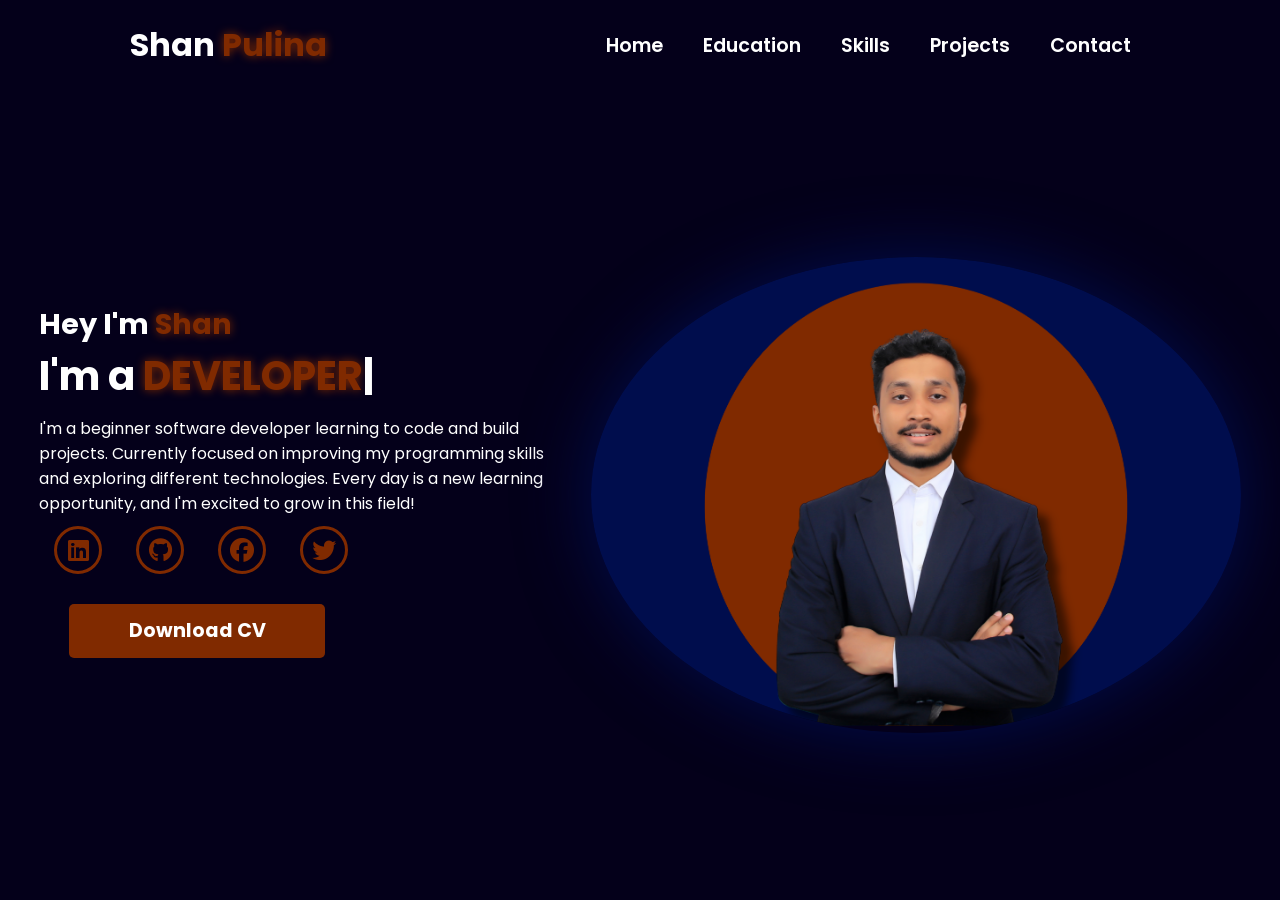
==== index.html @ f18a0a84 "Initial commit" ====
<!DOCTYPE html>
<html lang="en">

<head>
    <meta charset="UTF-8">
    <meta name="viewport" content="width=device-width, initial-scale=1.0">
    <link rel="stylesheet" href="https://cdnjs.cloudflare.com/ajax/libs/font-awesome/6.5.1/css/all.min.css">
    <link rel="stylesheet" href="https://unpkg.com/aos@next/dist/aos.css" />
    <link rel="stylesheet" href="style.css">
    <title>Portfolio Website</title>
</head>

<body>
    <nav>
        <div class="nav-container">
            <div class="logo" data-aos="zoom-in" data-aos-duration="1500">
                Shan <span>Pulina</span>
            </div>
            <div class="links">
                <div class="link" data-aos="fade-up" data-aos-duration="1500" data-aos-delay="100"><a href="#">Home</a>
                </div>
                <div class="link" data-aos="fade-up" data-aos-duration="1500" data-aos-delay="200"><a href="#">Education</a>
                </div>
                <div class="link" data-aos="fade-up" data-aos-duration="1500" data-aos-delay="300"><a
                        href="#">Skills</a></div>
                <div class="link" data-aos="fade-up" data-aos-duration="1500" data-aos-delay="400"><a
                        href="#">Projects</a></div>
                <div class="link" data-aos="fade-up" data-aos-duration="1500" data-aos-delay="500"><a
                        href="#">Contact</a></div>
            </div>
        </div>
        <i class="fa-solid fa-bars hamburg" onclick="hamburg()"></i>
        <div class="dropdown">
            <div class="links">
                <a href="">Home</a>
                <a href="">About</a>
                <a href="">Skills</a>
                <a href="">Service</a>
                <a href="">Contact</a>
                <i class="fa-solid fa-xmark cancel" onclick="cancel()"></i>
            </div>
        </div>
    </nav>
    <section>
        <div class="main-container">
            <div class="content">
                <h1 data-aos="fade-left" data-aos-duration="1500" data-aos-delay="700">Hey I'm <span>Shan</span></h1>
                <div data-aos="fade-right" data-aos-duration="1500" data-aos-delay="900" class="typewriter">I'm a <span
                        class="typewriter-text"></span><label for="">|</label></div>
                <p data-aos="flip-down" data-aos-duration="1500" data-aos-delay="1100">
                    I'm a beginner software developer learning to code and build projects.
                    Currently focused on improving my programming skills and exploring different technologies.
                    Every day is a new learning opportunity, and I'm excited to grow in this field!</p>
                <div class="social-links">
                    <a data-aos="fade-up" data-aos-duration="1500" data-aos-delay="1300"><i
                            class="fa-brands fa-linkedin"></i></a>
                    <a href="#" data-aos="fade-up" data-aos-duration="1500" data-aos-delay="1400"><i
                            class="fa-brands fa-github"></i></a>
                    <a href="#" data-aos="fade-up" data-aos-duration="1500" data-aos-delay="1500"><i
                            class="fa-brands fa-facebook"></i></a>
                    <a href="#" data-aos="fade-up" data-aos-duration="1500" data-aos-delay="1600"><i
                            class="fa-brands fa-twitter"></i></a>
                </div>
                <div class="btn" data-aos="zoom-out" data-aos-duration="1500" data-aos-delay="1800">
                    <button>Download CV</button>
                </div>
            </div>
            <div class="image" data-aos="zoom-in" data-aos-duration="3000">
                <img src="portfolioPic.png" alt="">
            </div>
        </div>
    </section>
    <script src="https://unpkg.com/aos@next/dist/aos.js"></script>
    <script>
        AOS.init({ offset: 0, });
    </script>
    <script src="script.js"></script>
</body>

</html>
---- style.css ----
@import url('https://fonts.googleapis.com/css2?family=Poppins:wght@100;200;300;400;500;600&display=swap');

*{
    padding: 0;
    margin: 0;
    font-family: 'Poppins', sans-serif;
    box-sizing: border-box;
}

body{
    width: 100%;
    height: 100vh;
    background-color: rgb(4,0,26);
    overflow: hidden;
}

nav{
    width: 100%;
    height: 10vh;
    position: sticky;
}

.nav-container{
    width: 100%;
    height: 100%;
    display: flex;
    justify-content: space-around;
    align-items: center;
}

.logo{
    color: white;
    font-size: 2rem;
    font-weight: bold;
}

.logo span{
    color: rgb(128,42,0);
    text-shadow: 0 0 10px rgb(128,42,0) ;
}

.hamburg,
.cancel{
    cursor: pointer;
    position: absolute;
    right: 15px;
    top: 10px;
    color: white;
    display: none;
    font-size: clamp(2.5rem, 0.5rem + 5vw, 3rem);
}

.nav-container .links {
    display: flex;
}

.nav-container .links a{
    font-size: 1.2rem;
    color: white;
    margin: 0 20px;
    text-decoration: none;
    font-weight: 550;
    transition: 0.3s linear;
}

.nav-container .links a:hover{
    color: rgb(128,42,0);
    border-bottom: 2px solid rgb(128,42,0);
}

.dropdown{
    z-index: 100;
    position: absolute;
    top: 0;
    transform: translateY(-500px);
    width: 100%;
    height: auto;
    backdrop-filter: blur(4px) brightness(40%);
    box-shadow: 0 0  20px black;
    transition: 0.2s linear;
}

.dropdown .links a{
    display: flex;
    color: white;
    text-decoration: none;
    padding: 15px 0;
    justify-content: center;
    align-items: center;
    transition: 0.2s linear;
}

.dropdown .links a:hover{
    background-color: rgb(128,42,0);
}

section{
    width: 100%;
    height: 90vh;
}

.main-container{
    width: 100%;
    height: 100%;
    display: flex;
    justify-content: space-evenly;
    align-items: center;
}

.main-container .content{
    color: white;
    width: 40%;
    min-height: 100px;
}

.content h1{
    font-size: clamp(1rem, 1rem + 5vw, 1.8rem);
}

.content h1 span{
    font-weight: 700;
    text-shadow: 0 0 10px rgb(128,42,0);
    color: rgb(128,42,0);
}

.content .typewriter{
    font-size: clamp(1rem, 1rem + 5vw, 2.5rem);
    font-weight: 700;
}

.typewriter span{
    color: rgb(128,42,0);
    text-shadow:  0 0 10px rgb(128,42,0);
}

.content p{
    font-size: clamp(0,4rem, 0.2rem + 9vw, 1rem);
    margin : 10px 0;
}

.social-links i{
    display: inline-flex;
    justify-content: center;
    align-items: center;
    width: 3rem;
    height: 3rem;
    background-color: transparent;
    border: 0.2rem solid rgb(128,42,0);
    border-radius: 50%;
    color: rgb(128,42,0);
    margin: 0 15px;
    font-size: 1.5rem;
    transition: 0.2s linear;
}

.social-links i:hover{
    scale: 1.3;
    filter: drop-shadow(0 0 10px rgb(128,42,0));
    color: black;
    background-color: rgb(128,42,0);
}

.content button{
    width: 50%;
    height: 6vh;
    margin: 30px;
    background-color: rgb(128,42,0);
    color: white;
    border: none;
    outline: none;
    font-size: 120%;
    font-weight: 700;
    border-radius: 5px;
    transition: 0.2s linear;
}

.content button:hover{
    scale: 1.1;
    color: rgb(194,64,0);
    border: 2px solid rgb(194,64,0);
    background-color: transparent;
    font-weight: 700;
    box-shadow: 0 0 40px 5px rgb(194,64,0);
}

.main-container .image{
    width: 650px;
    height: auto;
    border-radius: 90%;
    overflow: hidden;
    box-shadow: 0 0 70px rgb(0,13,77);
}

.main-container .image img{
    width: 100%;
    
}

.main-container .image:hover{
    animation: animate 1.5s ease-in-out infinite;
}

@keyframes animate {
    0%{
        scale: 1;
    }
    50%{
        scale: 1.05;
    }
    100%{
        scale: 1;
    }
}


@media (max-width:884px) {
    nav .logo{
        position: absolute;
        top: 16px;
        left: 15px;
        font-size: 1.5rem;
    }

    .main-container{
        display: flex;
        flex-direction: column-reverse;
    }

    .nav-container .links{
        display: none;
    }

    .hamburg,
    .cancel{
        display: block;
    }

    .main-container .content{
        width: 80%;
    }
    .social-links i{
        width: 2.5rem;
        height: 2.5rem;
        font-size: 1.5rem;
    }

    .main-container .image{
        z-index: -1;
        width: 50%;
        height: 60%;
    }
}


@media (max-width:440px) {
    .main-container .image{
        width: 70%;
        height: 60%;
    }

    .main-container .content{
        width: 80%;
    }

    .main-container button{
        margin-top: 15px;
    }
}
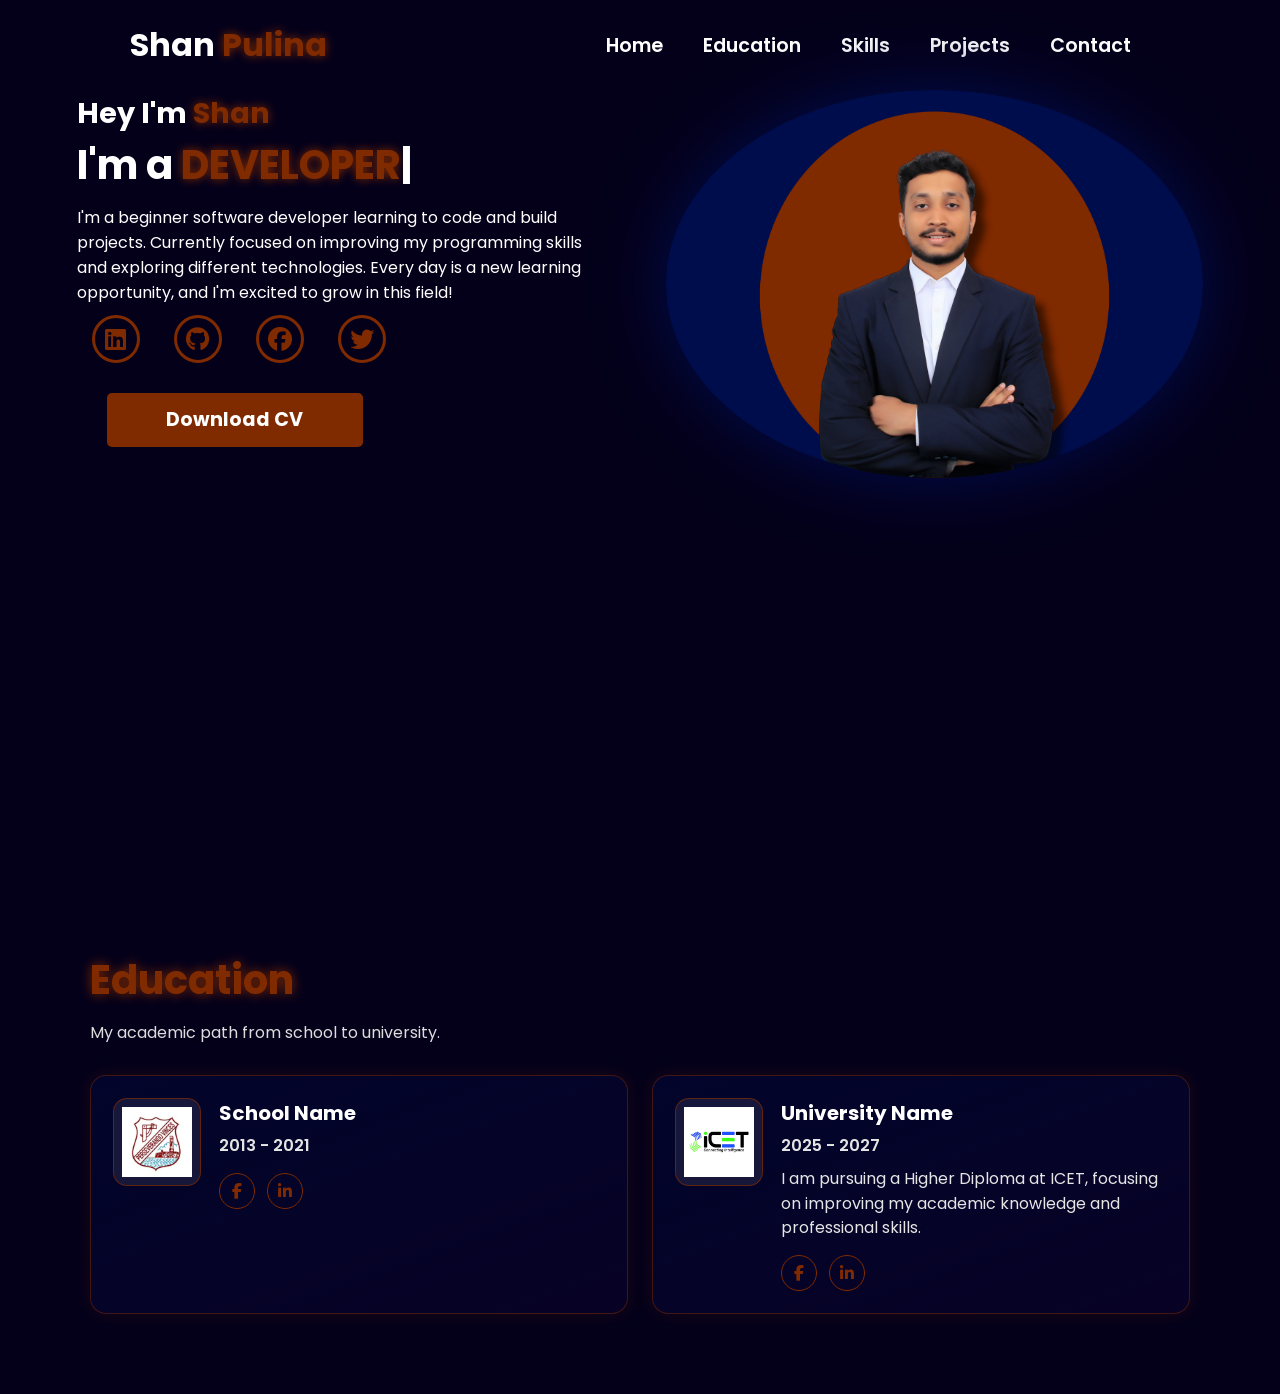
==== commit d96c215b: "Update layout and styles, reorganize images folder" ====
--- a/index.html
+++ b/index.html
@@ -17,9 +17,9 @@
                 Shan <span>Pulina</span>
             </div>
             <div class="links">
-                <div class="link" data-aos="fade-up" data-aos-duration="1500" data-aos-delay="100"><a href="#">Home</a>
+                <div class="link" data-aos="fade-up" data-aos-duration="1500" data-aos-delay="100"><a href="#home">Home</a>
                 </div>
-                <div class="link" data-aos="fade-up" data-aos-duration="1500" data-aos-delay="200"><a href="#">Education</a>
+                <div class="link" data-aos="fade-up" data-aos-duration="1500" data-aos-delay="200"><a href="#education">Education</a>
                 </div>
                 <div class="link" data-aos="fade-up" data-aos-duration="1500" data-aos-delay="300"><a
                         href="#">Skills</a></div>
@@ -32,8 +32,8 @@
         <i class="fa-solid fa-bars hamburg" onclick="hamburg()"></i>
         <div class="dropdown">
             <div class="links">
-                <a href="">Home</a>
-                <a href="">About</a>
+                <a href="#home">Home</a>
+                <a href="#education">Education</a>
                 <a href="">Skills</a>
                 <a href="">Service</a>
                 <a href="">Contact</a>
@@ -41,7 +41,7 @@
             </div>
         </div>
     </nav>
-    <section>
+    <section id="home" class="hero-section">
         <div class="main-container">
             <div class="content">
                 <h1 data-aos="fade-left" data-aos-duration="1500" data-aos-delay="700">Hey I'm <span>Shan</span></h1>
@@ -66,7 +66,60 @@
                 </div>
             </div>
             <div class="image" data-aos="zoom-in" data-aos-duration="3000">
-                <img src="portfolioPic.png" alt="">
+                <img src="images/portfolioPic.png" alt="">
+            </div>
+        </div>
+    </section>
+
+    <section id="education" class="education-section">
+        <div class="education-container">
+            <h2 data-aos="fade-up" data-aos-duration="1200">Education</h2>
+            <p class="education-subtitle" data-aos="fade-up" data-aos-duration="1200" data-aos-delay="150">
+                My academic path from school to university.
+            </p>
+
+            <div class="education-grid">
+                <article class="education-card" data-aos="fade-right" data-aos-duration="1200">
+                    <div class="education-logo">
+                        <img src="images\school-logo.jpg" alt="School Logo">
+                    </div>
+                    <div class="education-content">
+                        <h3>School Name</h3>
+                        <p class="education-years">2013 - 2021</p>
+                        <p>
+                            
+                        </p>
+                        <div class="education-social">
+                            <a href="https://www.facebook.com/StThomasMatara" target="_blank" rel="noopener noreferrer" aria-label="School Facebook">
+                                <i class="fa-brands fa-facebook-f"></i>
+                            </a>
+                            <a href="https://www.linkedin.com/school/thomians-matara/" target="_blank" rel="noopener noreferrer" aria-label="School LinkedIn">
+                                <i class="fa-brands fa-linkedin-in"></i>
+                            </a>
+                        </div>
+                    </div>
+                </article>
+
+                <article class="education-card" data-aos="fade-left" data-aos-duration="1200">
+                    <div class="education-logo">
+                        <img src="images\university-logo.jpg" alt="University Logo">
+                    </div>
+                    <div class="education-content">
+                        <h3>University Name</h3>
+                        <p class="education-years">2025 - 2027 </p>
+                        <p>
+                            I am pursuing a Higher Diploma at ICET, focusing on improving my academic knowledge and professional skills.
+                        </p>
+                        <div class="education-social">
+                            <a href="https://www.facebook.com/iCETSriLanka" target="_blank" rel="noopener noreferrer" aria-label="University Facebook">
+                                <i class="fa-brands fa-facebook-f"></i>
+                            </a>
+                            <a href="https://www.linkedin.com/company/icetsrilanka/posts/?feedView=all" target="_blank" rel="noopener noreferrer" aria-label="University LinkedIn">
+                                <i class="fa-brands fa-linkedin-in"></i>
+                            </a>
+                        </div>
+                    </div>
+                </article>
             </div>
         </div>
     </section>
@@ -77,4 +130,4 @@
     <script src="script.js"></script>
 </body>
 
-</html>+</html>
--- a/style.css
+++ b/style.css
@@ -9,9 +9,9 @@
 
 body{
     width: 100%;
-    height: 100vh;
+    min-height: 100vh;
     background-color: rgb(4,0,26);
-    overflow: hidden;
+    overflow-x: hidden;
 }
 
 nav{
@@ -94,9 +94,9 @@
     background-color: rgb(128,42,0);
 }
 
-section{
-    width: 100%;
-    height: 90vh;
+.hero-section{
+    width: 100%;
+    min-height: 90vh;
 }
 
 .main-container{
@@ -184,16 +184,19 @@
 }
 
 .main-container .image{
-    width: 650px;
+    width: min(42vw, 650px);
     height: auto;
     border-radius: 90%;
     overflow: hidden;
     box-shadow: 0 0 70px rgb(0,13,77);
+    flex-shrink: 0;
 }
 
 .main-container .image img{
     width: 100%;
-    
+    height: auto;
+    display: block;
+    object-fit: cover;
 }
 
 .main-container .image:hover{
@@ -210,6 +213,113 @@
     100%{
         scale: 1;
     }
+}
+
+.education-section{
+    width: 100%;
+    padding: 50px 0 80px;
+}
+
+.education-container{
+    width: min(1100px, 92%);
+    margin: 0 auto;
+    color: white;
+}
+
+.education-container h2{
+    font-size: clamp(1.7rem, 1.2rem + 2vw, 2.5rem);
+    color: rgb(128,42,0);
+    text-shadow: 0 0 12px rgb(128,42,0);
+    margin-bottom: 10px;
+}
+
+.education-subtitle{
+    color: #ddd;
+    margin-bottom: 30px;
+}
+
+.education-grid{
+    display: grid;
+    grid-template-columns: repeat(2, minmax(0, 1fr));
+    gap: 24px;
+}
+
+.education-card{
+    background: linear-gradient(160deg, rgba(0, 13, 77, 0.35), rgba(8, 2, 38, 0.95));
+    border: 1px solid rgba(128,42,0,0.5);
+    border-radius: 16px;
+    padding: 22px;
+    display: flex;
+    gap: 18px;
+    box-shadow: 0 0 18px rgba(128,42,0,0.18);
+    transition: transform 0.2s ease, box-shadow 0.2s ease;
+}
+
+.education-card:hover{
+    transform: translateY(-4px);
+    box-shadow: 0 0 25px rgba(194,64,0,0.35);
+}
+
+.education-logo{
+    width: 88px;
+    height: 88px;
+    border-radius: 14px;
+    border: 1px solid rgba(128,42,0,0.7);
+    background-color: rgba(255, 255, 255, 0.08);
+    display: flex;
+    align-items: center;
+    justify-content: center;
+    flex-shrink: 0;
+    overflow: hidden;
+}
+
+.education-logo img{
+    width: 100%;
+    height: 100%;
+    object-fit: contain;
+    padding: 8px;
+}
+
+.education-content h3{
+    font-size: 1.25rem;
+    color: #fff;
+    margin-bottom: 6px;
+}
+
+.education-years{
+    color: rgb(194,64,0);
+    font-weight: 600;
+    margin-bottom: 8px;
+}
+
+.education-content p{
+    color: #e5e5e5;
+    line-height: 1.55;
+}
+
+.education-social{
+    display: flex;
+    gap: 12px;
+    margin-top: 14px;
+}
+
+.education-social a{
+    width: 2.25rem;
+    height: 2.25rem;
+    border-radius: 50%;
+    border: 1.5px solid rgb(128,42,0);
+    color: rgb(128,42,0);
+    display: inline-flex;
+    align-items: center;
+    justify-content: center;
+    text-decoration: none;
+    transition: all 0.2s ease;
+}
+
+.education-social a:hover{
+    color: black;
+    background-color: rgb(128,42,0);
+    box-shadow: 0 0 12px rgb(128,42,0);
 }
 
 
@@ -246,16 +356,20 @@
 
     .main-container .image{
         z-index: -1;
-        width: 50%;
-        height: 60%;
+        width: min(56vw, 380px);
+        height: auto;
+    }
+
+    .education-grid{
+        grid-template-columns: 1fr;
     }
 }
 
 
 @media (max-width:440px) {
     .main-container .image{
-        width: 70%;
-        height: 60%;
+        width: min(72vw, 300px);
+        height: auto;
     }
 
     .main-container .content{
@@ -265,6 +379,11 @@
     .main-container button{
         margin-top: 15px;
     }
-}
-
-
+
+    .education-card{
+        flex-direction: column;
+        align-items: flex-start;
+    }
+}
+
+
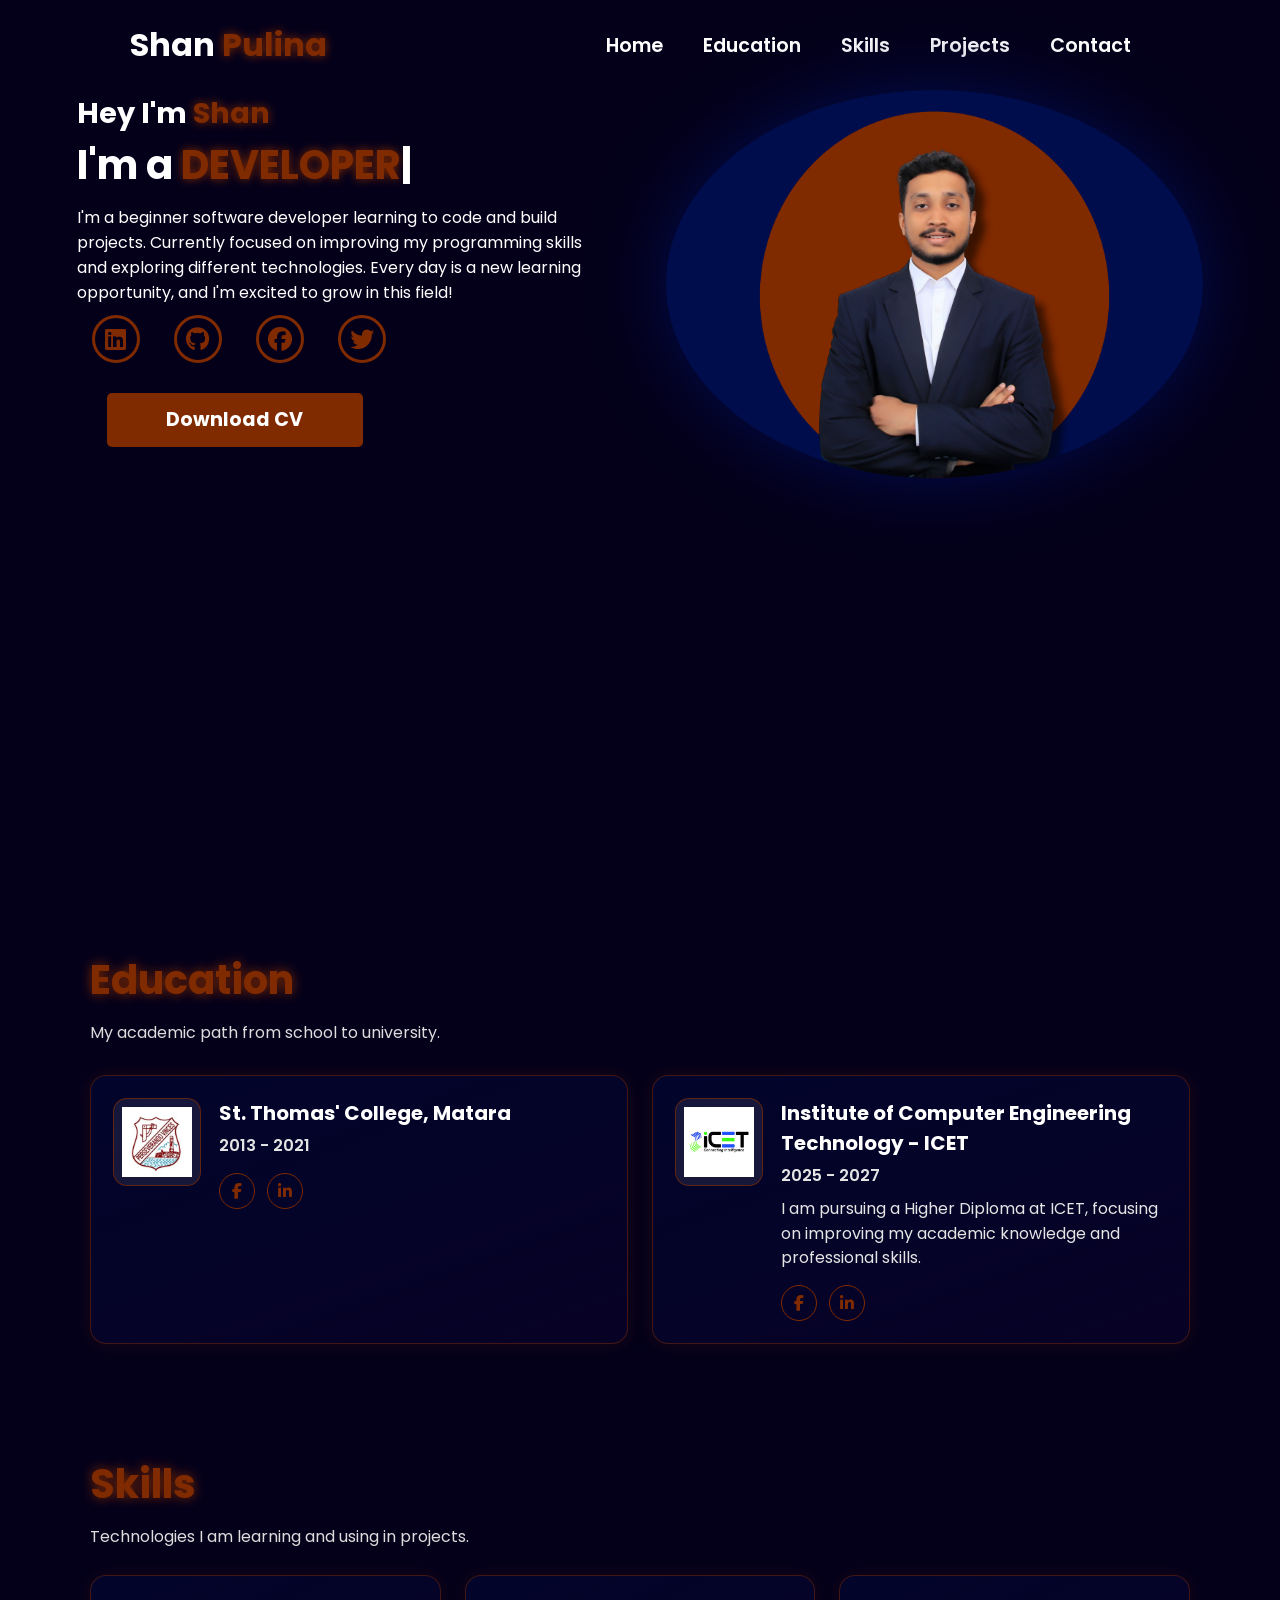
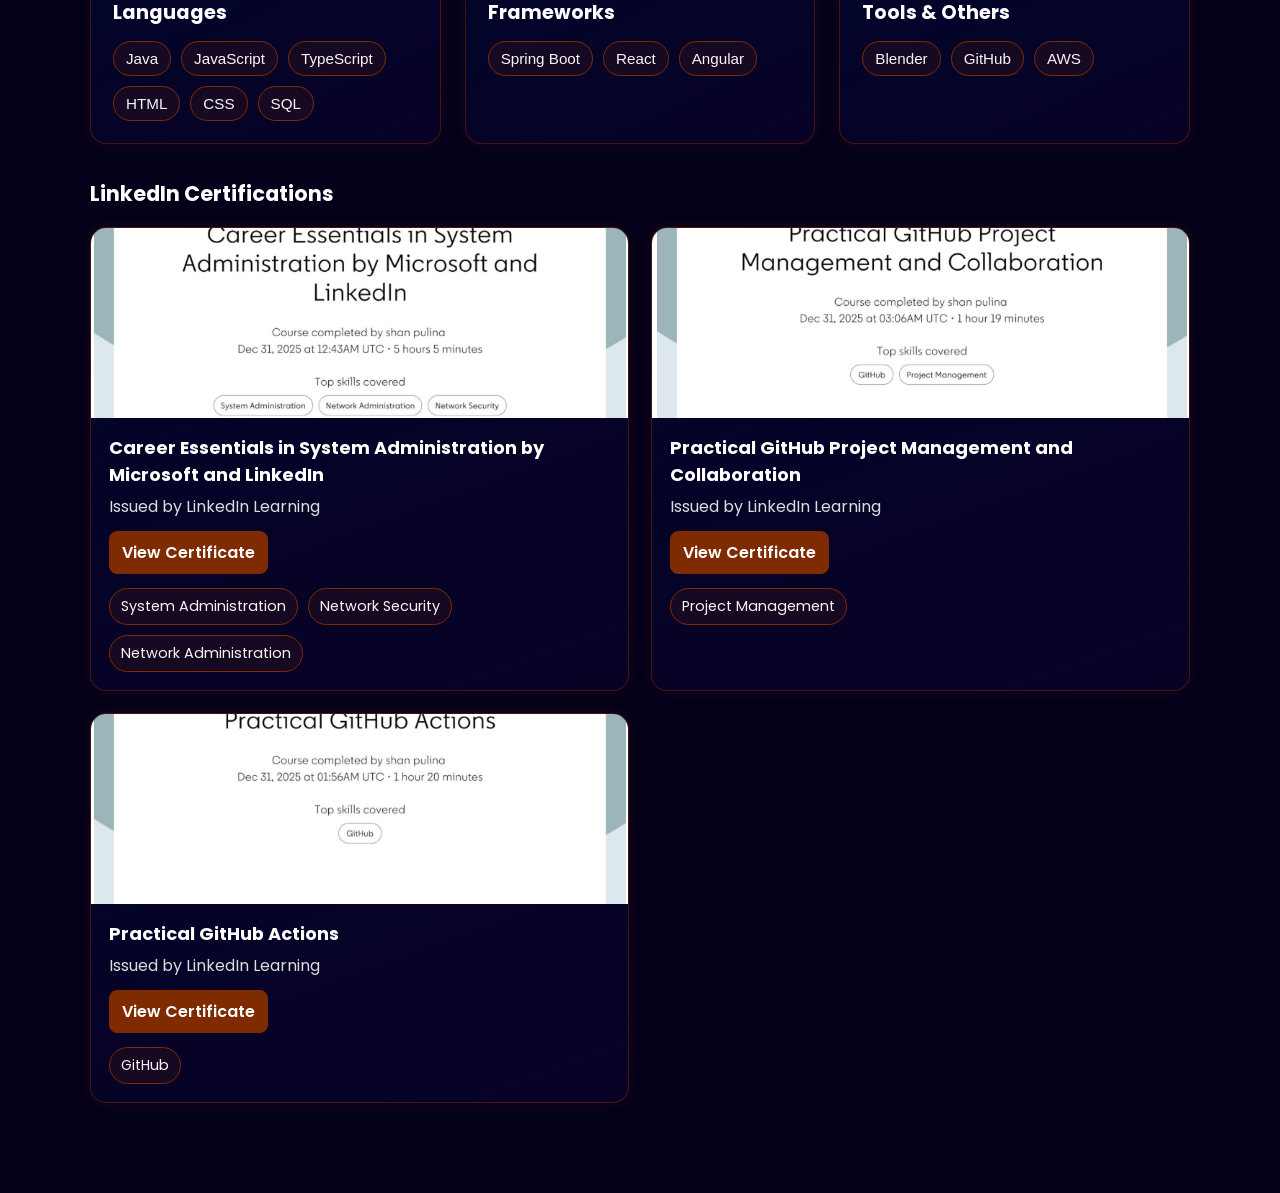
==== commit c378486b: "Add certification section and update styles" ====
--- a/index.html
+++ b/index.html
@@ -17,12 +17,14 @@
                 Shan <span>Pulina</span>
             </div>
             <div class="links">
-                <div class="link" data-aos="fade-up" data-aos-duration="1500" data-aos-delay="100"><a href="#home">Home</a>
-                </div>
-                <div class="link" data-aos="fade-up" data-aos-duration="1500" data-aos-delay="200"><a href="#education">Education</a>
+                <div class="link" data-aos="fade-up" data-aos-duration="1500" data-aos-delay="100"><a
+                        href="#home">Home</a>
+                </div>
+                <div class="link" data-aos="fade-up" data-aos-duration="1500" data-aos-delay="200"><a
+                        href="#education">Education</a>
                 </div>
                 <div class="link" data-aos="fade-up" data-aos-duration="1500" data-aos-delay="300"><a
-                        href="#">Skills</a></div>
+                        href="#skills">Skills</a></div>
                 <div class="link" data-aos="fade-up" data-aos-duration="1500" data-aos-delay="400"><a
                         href="#">Projects</a></div>
                 <div class="link" data-aos="fade-up" data-aos-duration="1500" data-aos-delay="500"><a
@@ -34,7 +36,7 @@
             <div class="links">
                 <a href="#home">Home</a>
                 <a href="#education">Education</a>
-                <a href="">Skills</a>
+                <a href="#skills">Skills</a>
                 <a href="">Service</a>
                 <a href="">Contact</a>
                 <i class="fa-solid fa-xmark cancel" onclick="cancel()"></i>
@@ -81,19 +83,21 @@
             <div class="education-grid">
                 <article class="education-card" data-aos="fade-right" data-aos-duration="1200">
                     <div class="education-logo">
-                        <img src="images\school-logo.jpg" alt="School Logo">
+                        <img src="images/school-logo.jpg" alt="School Logo">
                     </div>
                     <div class="education-content">
-                        <h3>School Name</h3>
+                        <h3>St. Thomas' College, Matara</h3>
                         <p class="education-years">2013 - 2021</p>
                         <p>
-                            
+
                         </p>
                         <div class="education-social">
-                            <a href="https://www.facebook.com/StThomasMatara" target="_blank" rel="noopener noreferrer" aria-label="School Facebook">
+                            <a href="https://www.facebook.com/StThomasMatara" target="_blank" rel="noopener noreferrer"
+                                aria-label="School Facebook">
                                 <i class="fa-brands fa-facebook-f"></i>
                             </a>
-                            <a href="https://www.linkedin.com/school/thomians-matara/" target="_blank" rel="noopener noreferrer" aria-label="School LinkedIn">
+                            <a href="https://www.linkedin.com/school/thomians-matara/" target="_blank"
+                                rel="noopener noreferrer" aria-label="School LinkedIn">
                                 <i class="fa-brands fa-linkedin-in"></i>
                             </a>
                         </div>
@@ -102,24 +106,137 @@
 
                 <article class="education-card" data-aos="fade-left" data-aos-duration="1200">
                     <div class="education-logo">
-                        <img src="images\university-logo.jpg" alt="University Logo">
+                        <img src="images/university-logo.jpg" alt="University Logo">
                     </div>
                     <div class="education-content">
-                        <h3>University Name</h3>
+                        <h3>Institute of Computer Engineering Technology - ICET</h3>
                         <p class="education-years">2025 - 2027 </p>
                         <p>
-                            I am pursuing a Higher Diploma at ICET, focusing on improving my academic knowledge and professional skills.
+                            I am pursuing a Higher Diploma at ICET, focusing on improving my academic knowledge and
+                            professional skills.
                         </p>
                         <div class="education-social">
-                            <a href="https://www.facebook.com/iCETSriLanka" target="_blank" rel="noopener noreferrer" aria-label="University Facebook">
+                            <a href="https://www.facebook.com/iCETSriLanka" target="_blank" rel="noopener noreferrer"
+                                aria-label="University Facebook">
                                 <i class="fa-brands fa-facebook-f"></i>
                             </a>
-                            <a href="https://www.linkedin.com/company/icetsrilanka/posts/?feedView=all" target="_blank" rel="noopener noreferrer" aria-label="University LinkedIn">
+                            <a href="https://www.linkedin.com/company/icetsrilanka/posts/?feedView=all" target="_blank"
+                                rel="noopener noreferrer" aria-label="University LinkedIn">
                                 <i class="fa-brands fa-linkedin-in"></i>
                             </a>
                         </div>
                     </div>
                 </article>
+            </div>
+        </div>
+    </section>
+
+    <section id="skills" class="skills-section">
+        <div class="skills-container">
+            <h2 data-aos="fade-up" data-aos-duration="1200">Skills</h2>
+            <p class="skills-subtitle" data-aos="fade-up" data-aos-duration="1200" data-aos-delay="120">
+                Technologies I am learning and using in projects.
+            </p>
+
+            <div class="skills-grid">
+                <article class="skills-card" data-aos="fade-right" data-aos-duration="1200">
+                    <h3>Languages</h3>
+                    <div class="skill-tags">
+                        <span>Java</span>
+                        <span>JavaScript</span>
+                        <span>TypeScript</span>
+                        <span>HTML</span>
+                        <span>CSS</span>
+                        <span>SQL</span>
+                    </div>
+                </article>
+
+                <article class="skills-card" data-aos="fade-up" data-aos-duration="1200">
+                    <h3>Frameworks</h3>
+                    <div class="skill-tags">
+                        <span>Spring Boot</span>
+                        <span>React</span>
+                        <span>Angular</span>
+                    </div>
+                </article>
+
+                <article class="skills-card" data-aos="fade-left" data-aos-duration="1200">
+                    <h3>Tools & Others</h3>
+                    <div class="skill-tags">
+                        <span>Blender</span>
+                        <span>GitHub</span>
+                        <span>AWS</span>
+                    </div>
+                </article>
+            </div>
+
+            <div class="certifications-block" data-aos="fade-up" data-aos-duration="1200">
+                <h3>LinkedIn Certifications</h3>
+                <p class="certifications-note">
+
+                </p>
+
+                <div class="certifications-grid">
+                    <article class="certificate-card">
+                        <div class="certificate-image">
+                            <img src="images/Certificate-Microsoft.png" alt="LinkedIn Certificate 1">
+                        </div>
+                        <div class="certificate-content">
+                            <h4>Career Essentials in System Administration by Microsoft and LinkedIn</h4>
+                            <p>Issued by LinkedIn Learning</p>
+                            <a class="certificate-link"
+                                href="https://www.linkedin.com/learning/certificates/e90ef2c274ad61a0603dc3051a44b2dad6fb9915b313523b5c2a51965e92d208"
+                                target="_blank" rel="noopener noreferrer">
+                                View Certificate
+                            </a>
+                            <div class="certificate-skills">
+                                <span>System Administration</span>
+                                <span>
+                                    Network Security</span>
+                                <span>
+                                    Network Administration</span>
+                            </div>
+                        </div>
+                    </article>
+
+                    <article class="certificate-card">
+                        <div class="certificate-image">
+                            <img src="images/Certificate -Gihub-Project Management.png" alt="LinkedIn Certificate 2">
+                        </div>
+                        <div class="certificate-content">
+                            <h4>Practical GitHub Project Management and Collaboration</h4>
+                            <p>Issued by LinkedIn Learning</p>
+                            <a class="certificate-link"
+                                href="https://www.linkedin.com/learning/certificates/610594ad4d59dd8624b59e27fe5d28c316078cd5d1d5522e768e4a085c2640a0"
+                                target="_blank" rel="noopener noreferrer">
+                                View Certificate
+                            </a>
+                            <div class="certificate-skills">
+                                <span>Project Management</span>
+
+                            </div>
+                        </div>
+                    </article>
+
+                    <article class="certificate-card">
+                        <div class="certificate-image">
+                            <img src="images/Certificate-GithubActions.png" alt="LinkedIn Certificate 3">
+                        </div>
+                        <div class="certificate-content">
+                            <h4>Practical GitHub Actions</h4>
+                            <p>Issued by LinkedIn Learning</p>
+                            <a class="certificate-link"
+                                href="https://www.linkedin.com/learning/certificates/49e40adf9d547fb2f827cd98c41609ad96c48ecfd00d3e0cb5eefc8d3d1236bf"
+                                target="_blank" rel="noopener noreferrer">
+                                View Certificate
+                            </a>
+                            <div class="certificate-skills">
+                                <span>GitHub</span>
+
+                            </div>
+                        </div>
+                    </article>
+                </div>
             </div>
         </div>
     </section>
@@ -130,4 +247,4 @@
     <script src="script.js"></script>
 </body>
 
-</html>
+</html>
--- a/style.css
+++ b/style.css
@@ -322,6 +322,175 @@
     box-shadow: 0 0 12px rgb(128,42,0);
 }
 
+.skills-section{
+    width: 100%;
+    padding: 30px 0 90px;
+}
+
+.skills-container{
+    width: min(1100px, 92%);
+    margin: 0 auto;
+    color: white;
+}
+
+.skills-container h2{
+    font-size: clamp(1.7rem, 1.2rem + 2vw, 2.5rem);
+    color: rgb(128,42,0);
+    text-shadow: 0 0 12px rgb(128,42,0);
+    margin-bottom: 10px;
+}
+
+.skills-subtitle{
+    color: #ddd;
+    margin-bottom: 26px;
+}
+
+.skills-grid{
+    display: grid;
+    grid-template-columns: repeat(3, minmax(0, 1fr));
+    gap: 24px;
+}
+
+.skills-card{
+    background: linear-gradient(155deg, rgba(0, 13, 77, 0.34), rgba(8, 2, 38, 0.95));
+    border: 1px solid rgba(128,42,0,0.5);
+    border-radius: 16px;
+    padding: 22px;
+    box-shadow: 0 0 18px rgba(128,42,0,0.15);
+    transition: transform 0.2s ease, box-shadow 0.2s ease;
+}
+
+.skills-card:hover{
+    transform: translateY(-4px);
+    box-shadow: 0 0 25px rgba(194,64,0,0.33);
+}
+
+.skills-card h3{
+    font-size: 1.2rem;
+    margin-bottom: 14px;
+    color: #fff;
+}
+
+.skill-tags{
+    display: flex;
+    flex-wrap: wrap;
+    gap: 10px;
+}
+
+.skill-tags span{
+    padding: 8px 12px;
+    border: 1px solid rgb(128,42,0);
+    border-radius: 999px;
+    background-color: rgba(128,42,0,0.14);
+    color: #f6f6f6;
+    font-weight: 500;
+    font-size: 0.95rem;
+    transition: all 0.2s ease;
+}
+
+.skill-tags span:hover{
+    color: black;
+    background-color: rgb(128,42,0);
+    box-shadow: 0 0 12px rgba(128,42,0,0.8);
+}
+
+.certifications-block{
+    margin-top: 34px;
+}
+
+.certifications-block h3{
+    font-size: 1.3rem;
+    margin-bottom: 8px;
+    color: #fff;
+}
+
+.certifications-note{
+    color: #ddd;
+    margin-bottom: 18px;
+}
+
+.certifications-grid{
+    display: grid;
+    grid-template-columns: repeat(2, minmax(0, 1fr));
+    gap: 22px;
+}
+
+.certificate-card{
+    background: linear-gradient(160deg, rgba(0, 13, 77, 0.3), rgba(8, 2, 38, 0.95));
+    border: 1px solid rgba(128,42,0,0.5);
+    border-radius: 16px;
+    overflow: hidden;
+    box-shadow: 0 0 18px rgba(128,42,0,0.15);
+    transition: transform 0.2s ease, box-shadow 0.2s ease;
+}
+
+.certificate-card:hover{
+    transform: translateY(-4px);
+    box-shadow: 0 0 25px rgba(194,64,0,0.3);
+}
+
+.certificate-image{
+    width: 100%;
+    height: 190px;
+    background-color: rgba(255,255,255,0.06);
+}
+
+.certificate-image img{
+    width: 100%;
+    height: 100%;
+    object-fit: cover;
+    display: block;
+}
+
+.certificate-content{
+    padding: 16px 18px 18px;
+}
+
+.certificate-content h4{
+    font-size: 1.12rem;
+    color: #fff;
+    margin-bottom: 6px;
+}
+
+.certificate-content p{
+    color: #ddd;
+    margin-bottom: 12px;
+}
+
+.certificate-link{
+    display: inline-block;
+    text-decoration: none;
+    color: white;
+    background-color: rgb(128,42,0);
+    border: 1px solid rgb(128,42,0);
+    border-radius: 8px;
+    padding: 8px 12px;
+    font-weight: 600;
+    transition: all 0.2s ease;
+}
+
+.certificate-link:hover{
+    background-color: transparent;
+    color: rgb(194,64,0);
+    border-color: rgb(194,64,0);
+}
+
+.certificate-skills{
+    margin-top: 14px;
+    display: flex;
+    flex-wrap: wrap;
+    gap: 10px;
+}
+
+.certificate-skills span{
+    padding: 7px 11px;
+    border-radius: 999px;
+    border: 1px solid rgb(128,42,0);
+    background-color: rgba(128,42,0,0.14);
+    color: #f5f5f5;
+    font-size: 0.9rem;
+}
+
 
 @media (max-width:884px) {
     nav .logo{
@@ -363,6 +532,14 @@
     .education-grid{
         grid-template-columns: 1fr;
     }
+
+    .skills-grid{
+        grid-template-columns: 1fr;
+    }
+
+    .certifications-grid{
+        grid-template-columns: 1fr;
+    }
 }
 
 
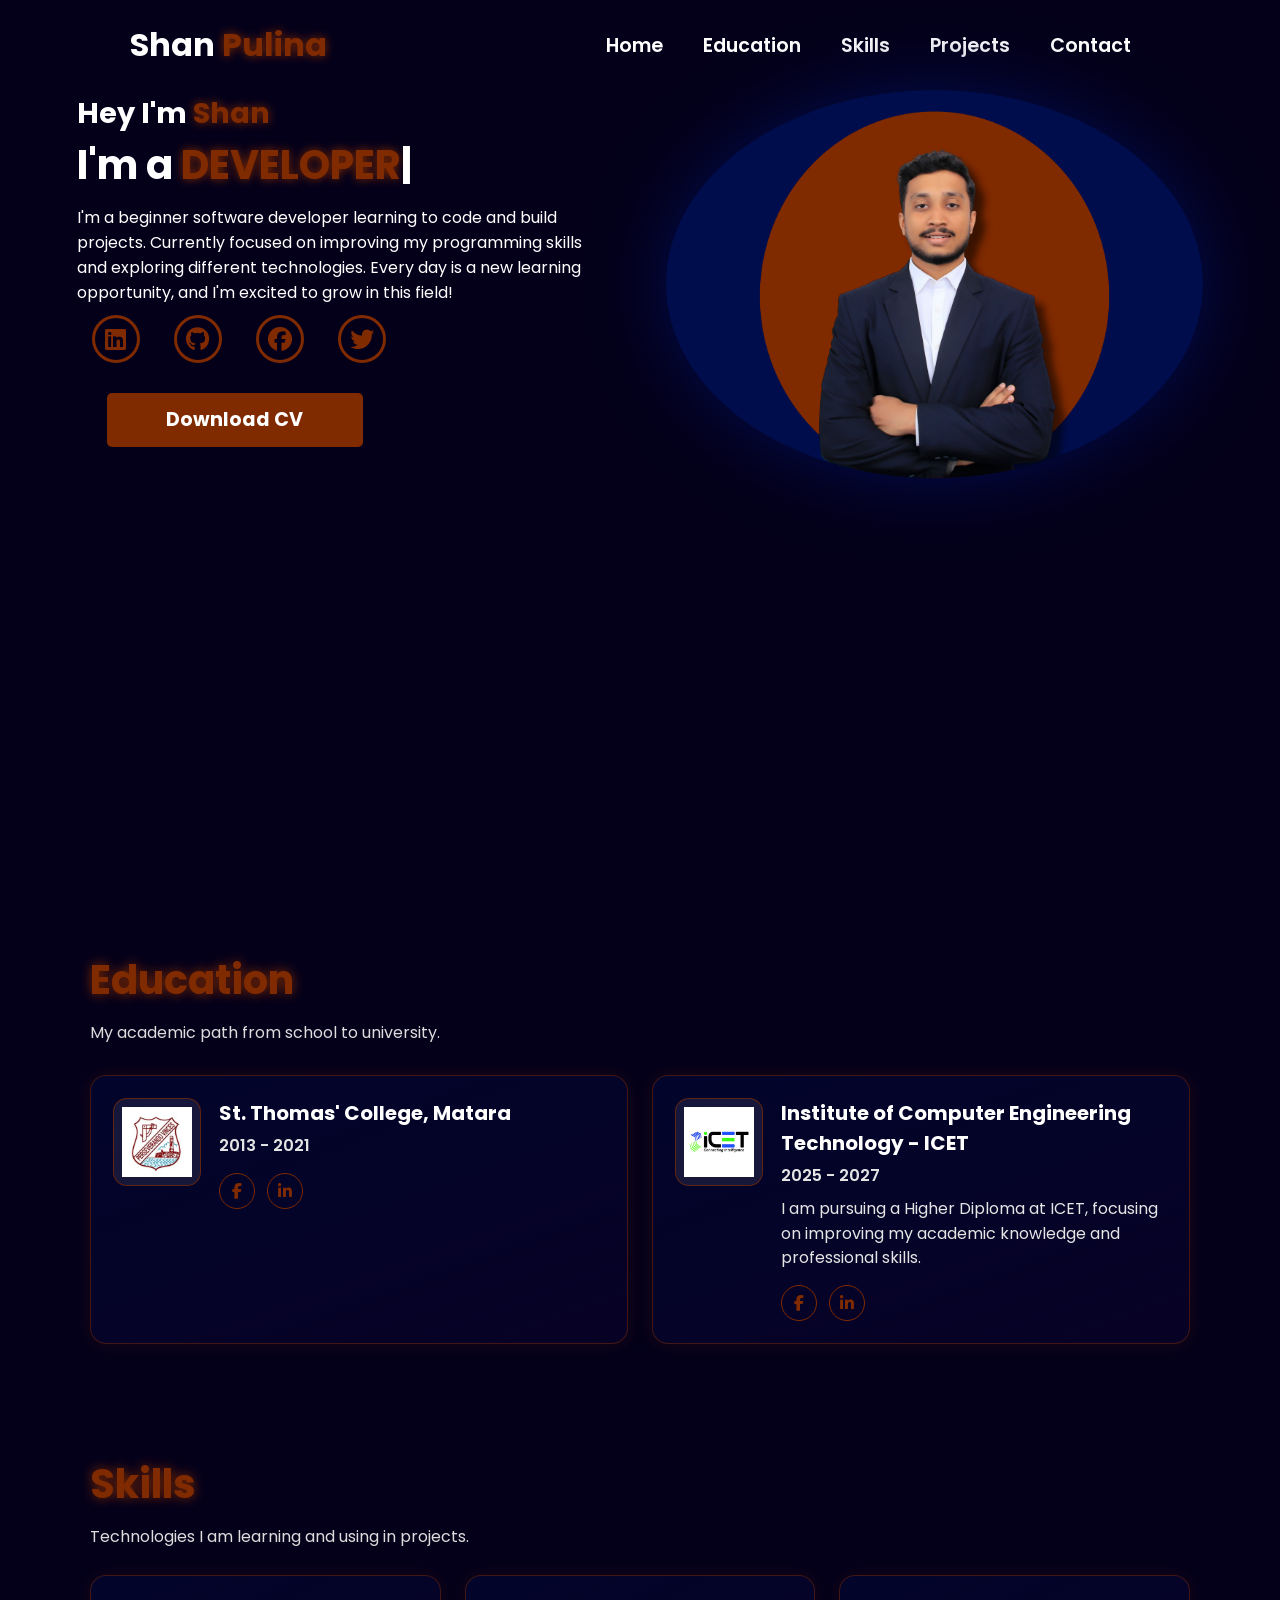
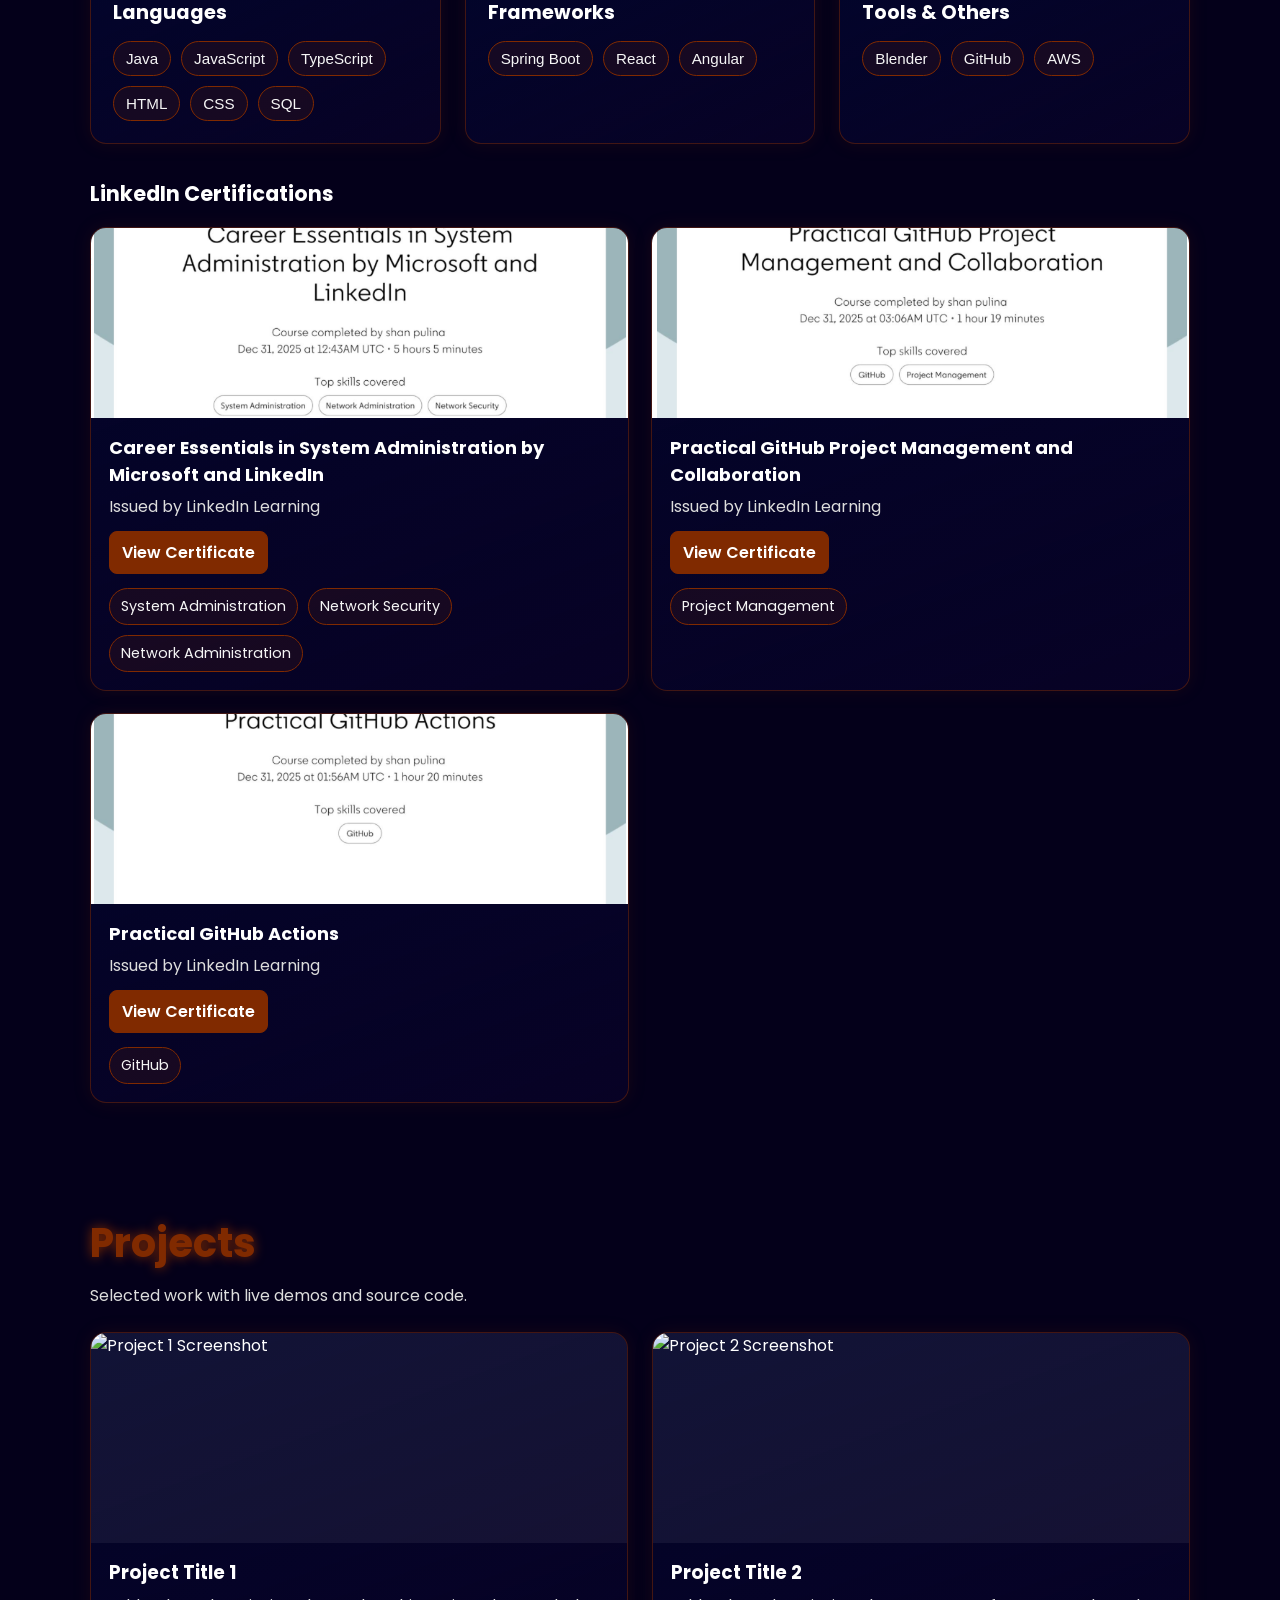
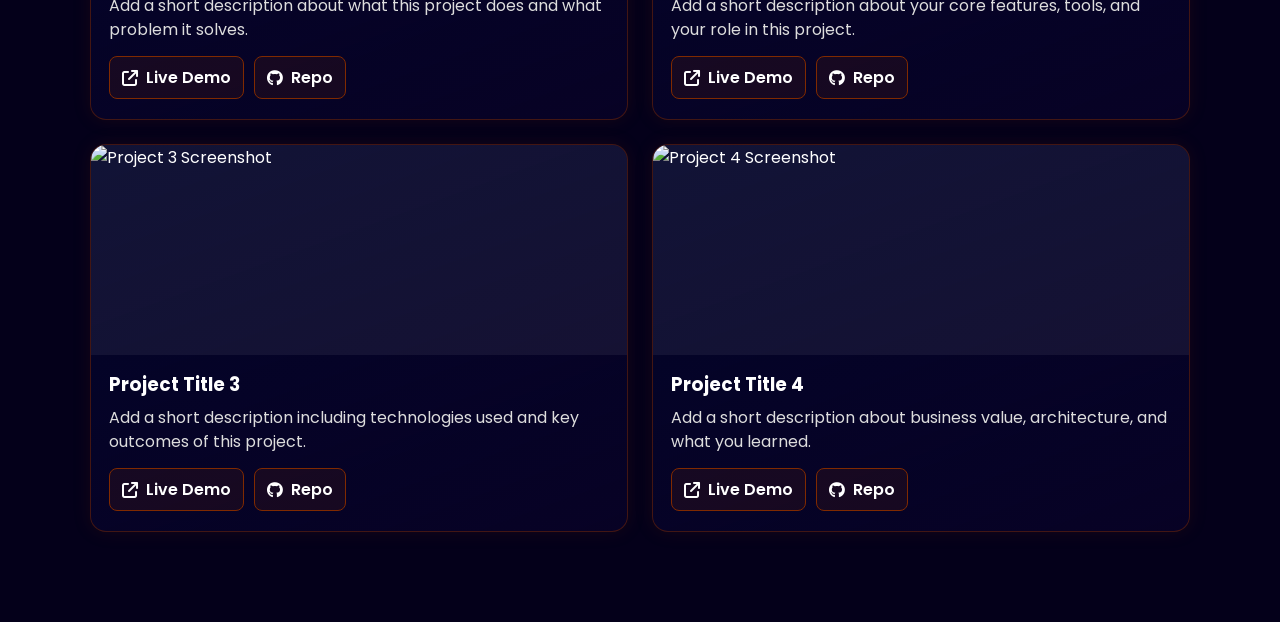
==== commit e6b6c8e1: "Add recent projects section and update layout" ====
--- a/index.html
+++ b/index.html
@@ -26,7 +26,7 @@
                 <div class="link" data-aos="fade-up" data-aos-duration="1500" data-aos-delay="300"><a
                         href="#skills">Skills</a></div>
                 <div class="link" data-aos="fade-up" data-aos-duration="1500" data-aos-delay="400"><a
-                        href="#">Projects</a></div>
+                        href="#projects">Projects</a></div>
                 <div class="link" data-aos="fade-up" data-aos-duration="1500" data-aos-delay="500"><a
                         href="#">Contact</a></div>
             </div>
@@ -37,7 +37,7 @@
                 <a href="#home">Home</a>
                 <a href="#education">Education</a>
                 <a href="#skills">Skills</a>
-                <a href="">Service</a>
+                <a href="#projects">Projects</a>
                 <a href="">Contact</a>
                 <i class="fa-solid fa-xmark cancel" onclick="cancel()"></i>
             </div>
@@ -240,6 +240,89 @@
             </div>
         </div>
     </section>
+
+    <section id="projects" class="projects-section">
+        <div class="projects-container">
+            <h2 data-aos="fade-up" data-aos-duration="1200">Projects</h2>
+            <p class="projects-subtitle" data-aos="fade-up" data-aos-duration="1200" data-aos-delay="120">
+                Selected work with live demos and source code.
+            </p>
+
+            <div class="projects-grid">
+                <article class="project-card" data-aos="fade-right" data-aos-duration="1200">
+                    <div class="project-image">
+                        <img src="images/project-1.jpg" alt="Project 1 Screenshot">
+                    </div>
+                    <div class="project-content">
+                        <h3>Project Title 1</h3>
+                        <p>Add a short description about what this project does and what problem it solves.</p>
+                        <div class="project-links">
+                            <a href="#" target="_blank" rel="noopener noreferrer" aria-label="Deploy Link">
+                                <i class="fa-solid fa-arrow-up-right-from-square"></i> Live Demo
+                            </a>
+                            <a href="#" target="_blank" rel="noopener noreferrer" aria-label="GitHub Repository">
+                                <i class="fa-brands fa-github"></i> Repo
+                            </a>
+                        </div>
+                    </div>
+                </article>
+
+                <article class="project-card" data-aos="fade-up" data-aos-duration="1200">
+                    <div class="project-image">
+                        <img src="images/project-2.jpg" alt="Project 2 Screenshot">
+                    </div>
+                    <div class="project-content">
+                        <h3>Project Title 2</h3>
+                        <p>Add a short description about your core features, tools, and your role in this project.</p>
+                        <div class="project-links">
+                            <a href="#" target="_blank" rel="noopener noreferrer" aria-label="Deploy Link">
+                                <i class="fa-solid fa-arrow-up-right-from-square"></i> Live Demo
+                            </a>
+                            <a href="#" target="_blank" rel="noopener noreferrer" aria-label="GitHub Repository">
+                                <i class="fa-brands fa-github"></i> Repo
+                            </a>
+                        </div>
+                    </div>
+                </article>
+
+                <article class="project-card" data-aos="fade-up" data-aos-duration="1200">
+                    <div class="project-image">
+                        <img src="images/project-3.jpg" alt="Project 3 Screenshot">
+                    </div>
+                    <div class="project-content">
+                        <h3>Project Title 3</h3>
+                        <p>Add a short description including technologies used and key outcomes of this project.</p>
+                        <div class="project-links">
+                            <a href="#" target="_blank" rel="noopener noreferrer" aria-label="Deploy Link">
+                                <i class="fa-solid fa-arrow-up-right-from-square"></i> Live Demo
+                            </a>
+                            <a href="#" target="_blank" rel="noopener noreferrer" aria-label="GitHub Repository">
+                                <i class="fa-brands fa-github"></i> Repo
+                            </a>
+                        </div>
+                    </div>
+                </article>
+
+                <article class="project-card" data-aos="fade-left" data-aos-duration="1200">
+                    <div class="project-image">
+                        <img src="images/project-4.jpg" alt="Project 4 Screenshot">
+                    </div>
+                    <div class="project-content">
+                        <h3>Project Title 4</h3>
+                        <p>Add a short description about business value, architecture, and what you learned.</p>
+                        <div class="project-links">
+                            <a href="#" target="_blank" rel="noopener noreferrer" aria-label="Deploy Link">
+                                <i class="fa-solid fa-arrow-up-right-from-square"></i> Live Demo
+                            </a>
+                            <a href="#" target="_blank" rel="noopener noreferrer" aria-label="GitHub Repository">
+                                <i class="fa-brands fa-github"></i> Repo
+                            </a>
+                        </div>
+                    </div>
+                </article>
+            </div>
+        </div>
+    </section>
     <script src="https://unpkg.com/aos@next/dist/aos.js"></script>
     <script>
         AOS.init({ offset: 0, });
@@ -247,4 +330,4 @@
     <script src="script.js"></script>
 </body>
 
-</html>+</html>
--- a/style.css
+++ b/style.css
@@ -491,6 +491,104 @@
     font-size: 0.9rem;
 }
 
+.projects-section{
+    width: 100%;
+    padding: 20px 0 90px;
+}
+
+.projects-container{
+    width: min(1100px, 92%);
+    margin: 0 auto;
+    color: white;
+}
+
+.projects-container h2{
+    font-size: clamp(1.7rem, 1.2rem + 2vw, 2.5rem);
+    color: rgb(128,42,0);
+    text-shadow: 0 0 12px rgb(128,42,0);
+    margin-bottom: 10px;
+}
+
+.projects-subtitle{
+    color: #ddd;
+    margin-bottom: 24px;
+}
+
+.projects-grid{
+    display: grid;
+    grid-template-columns: repeat(2, minmax(0, 1fr));
+    gap: 24px;
+}
+
+.project-card{
+    background: linear-gradient(160deg, rgba(0, 13, 77, 0.3), rgba(8, 2, 38, 0.95));
+    border: 1px solid rgba(128,42,0,0.5);
+    border-radius: 16px;
+    overflow: hidden;
+    box-shadow: 0 0 18px rgba(128,42,0,0.15);
+    transition: transform 0.2s ease, box-shadow 0.2s ease;
+}
+
+.project-card:hover{
+    transform: translateY(-4px);
+    box-shadow: 0 0 25px rgba(194,64,0,0.3);
+}
+
+.project-image{
+    width: 100%;
+    height: 210px;
+    background-color: rgba(255,255,255,0.06);
+}
+
+.project-image img{
+    width: 100%;
+    height: 100%;
+    object-fit: cover;
+    display: block;
+}
+
+.project-content{
+    padding: 16px 18px 20px;
+}
+
+.project-content h3{
+    font-size: 1.15rem;
+    color: #fff;
+    margin-bottom: 8px;
+}
+
+.project-content p{
+    color: #ddd;
+    line-height: 1.5;
+    margin-bottom: 14px;
+}
+
+.project-links{
+    display: flex;
+    flex-wrap: wrap;
+    gap: 10px;
+}
+
+.project-links a{
+    text-decoration: none;
+    color: white;
+    border: 1px solid rgb(128,42,0);
+    border-radius: 8px;
+    padding: 8px 12px;
+    background-color: rgba(128,42,0,0.14);
+    font-weight: 600;
+    display: inline-flex;
+    align-items: center;
+    gap: 8px;
+    transition: all 0.2s ease;
+}
+
+.project-links a:hover{
+    color: black;
+    background-color: rgb(128,42,0);
+    box-shadow: 0 0 12px rgba(128,42,0,0.8);
+}
+
 
 @media (max-width:884px) {
     nav .logo{
@@ -540,6 +638,10 @@
     .certifications-grid{
         grid-template-columns: 1fr;
     }
+
+    .projects-grid{
+        grid-template-columns: 1fr;
+    }
 }
 
 
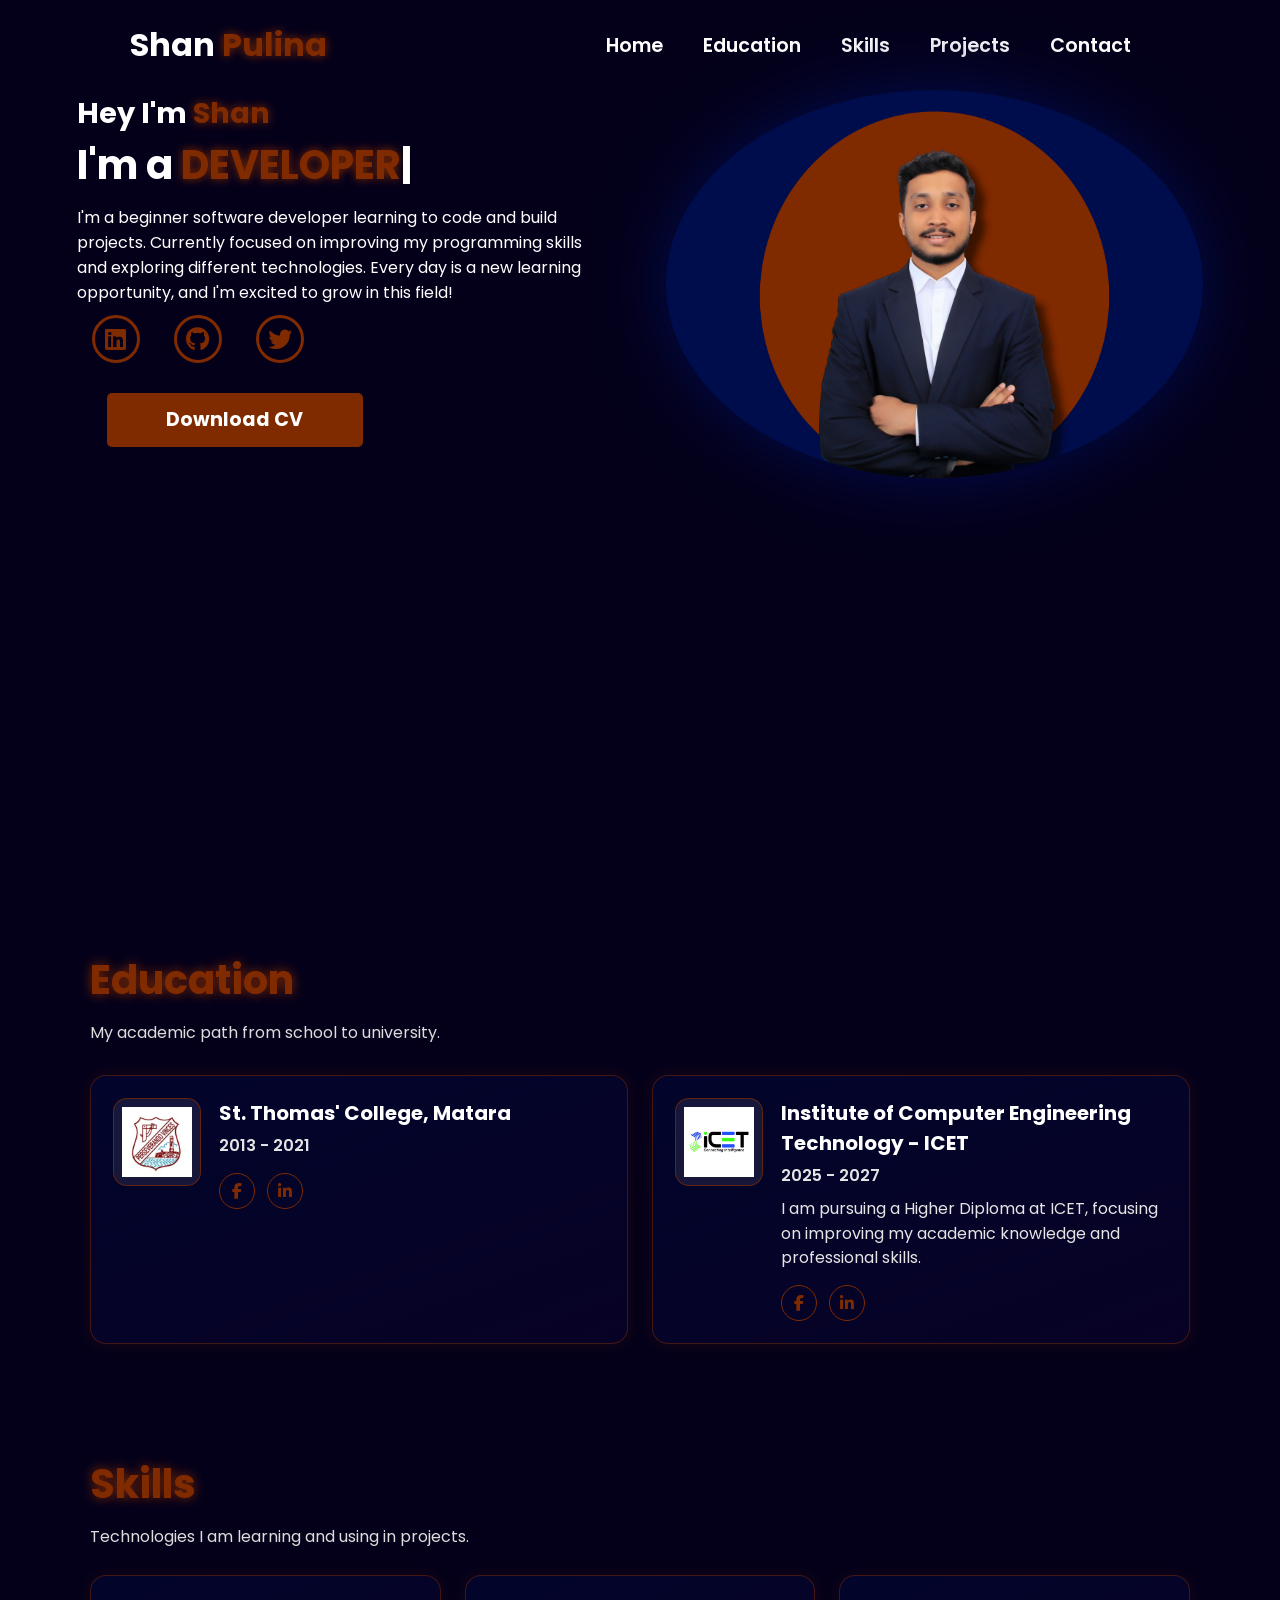
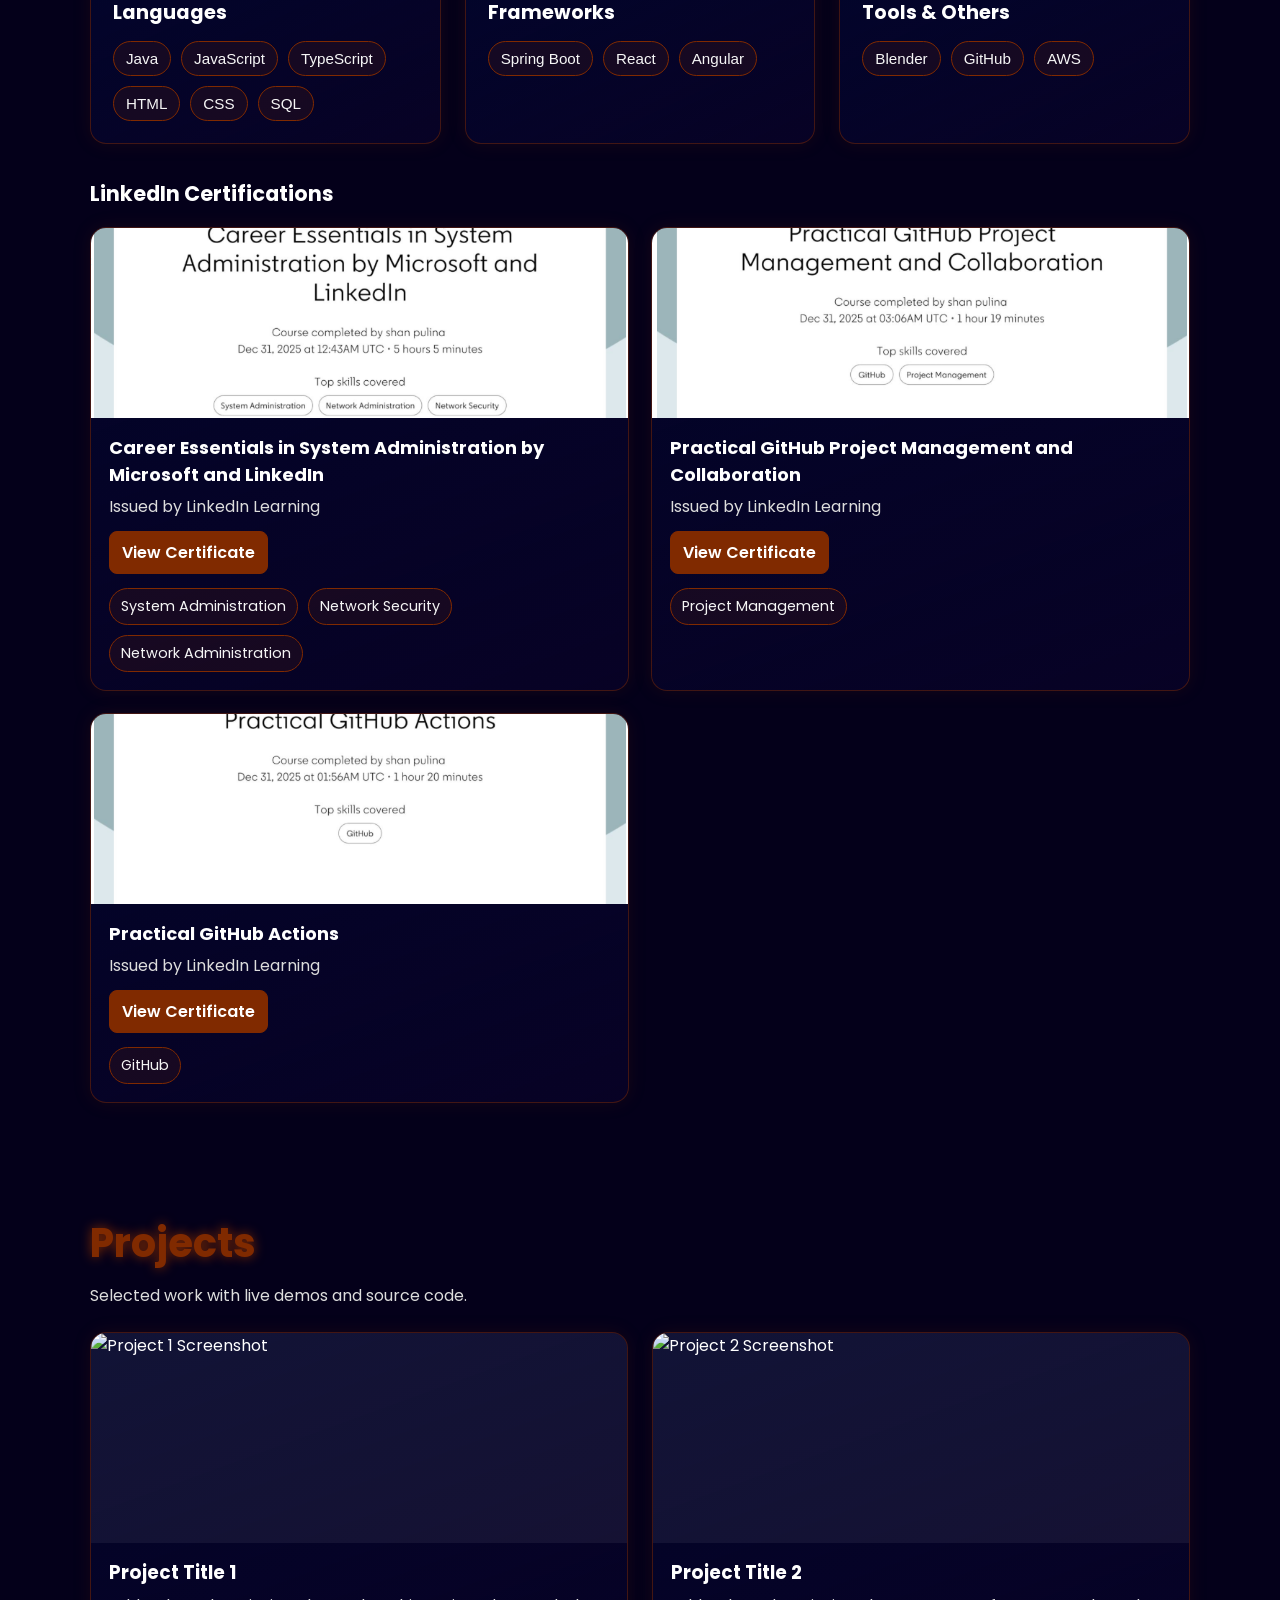
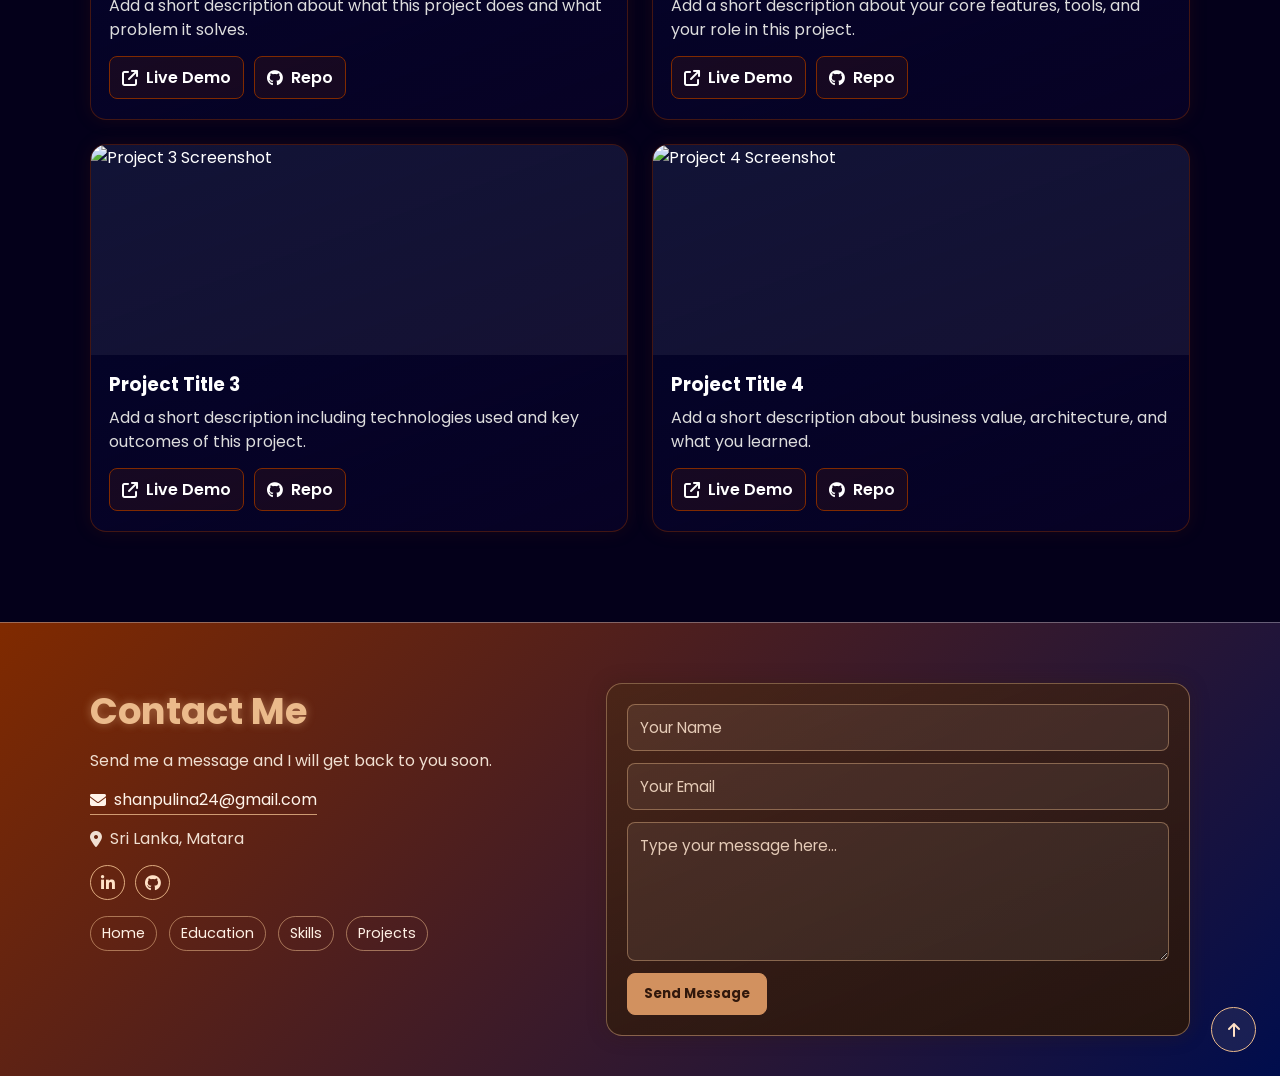
==== commit fe5e31e5: "Update portfolio content, styles, and scripts" ====
--- a/index.html
+++ b/index.html
@@ -28,7 +28,7 @@
                 <div class="link" data-aos="fade-up" data-aos-duration="1500" data-aos-delay="400"><a
                         href="#projects">Projects</a></div>
                 <div class="link" data-aos="fade-up" data-aos-duration="1500" data-aos-delay="500"><a
-                        href="#">Contact</a></div>
+                        href="#contact">Contact</a></div>
             </div>
         </div>
         <i class="fa-solid fa-bars hamburg" onclick="hamburg()"></i>
@@ -38,7 +38,7 @@
                 <a href="#education">Education</a>
                 <a href="#skills">Skills</a>
                 <a href="#projects">Projects</a>
-                <a href="">Contact</a>
+                <a href="#contact">Contact</a>
                 <i class="fa-solid fa-xmark cancel" onclick="cancel()"></i>
             </div>
         </div>
@@ -54,12 +54,10 @@
                     Currently focused on improving my programming skills and exploring different technologies.
                     Every day is a new learning opportunity, and I'm excited to grow in this field!</p>
                 <div class="social-links">
-                    <a data-aos="fade-up" data-aos-duration="1500" data-aos-delay="1300"><i
+                    <a href="https://www.linkedin.com/in/shan-pulina/" target="_blank" rel="noopener noreferrer" data-aos="fade-up" data-aos-duration="1500" data-aos-delay="1300"><i
                             class="fa-brands fa-linkedin"></i></a>
-                    <a href="#" data-aos="fade-up" data-aos-duration="1500" data-aos-delay="1400"><i
+                    <a href="https://github.com/shanPulina0425" data-aos="fade-up" data-aos-duration="1500" data-aos-delay="1400"><i
                             class="fa-brands fa-github"></i></a>
-                    <a href="#" data-aos="fade-up" data-aos-duration="1500" data-aos-delay="1500"><i
-                            class="fa-brands fa-facebook"></i></a>
                     <a href="#" data-aos="fade-up" data-aos-duration="1500" data-aos-delay="1600"><i
                             class="fa-brands fa-twitter"></i></a>
                 </div>
@@ -323,6 +321,46 @@
             </div>
         </div>
     </section>
+
+    <footer id="contact" class="contact-footer">
+        <div class="footer-container">
+            <div class="footer-contact-info" data-aos="fade-right" data-aos-duration="1200">
+                <h2>Contact Me</h2>
+                <p>Send me a message and I will get back to you soon.</p>
+                <a class="footer-email" href="mailto:shanpulina24@gmail.com">
+                    <i class="fa-solid fa-envelope"></i> shanpulina24@gmail.com
+                </a>
+                <p class="footer-location">
+                    <i class="fa-solid fa-location-dot"></i> Sri Lanka, Matara
+                </p>
+                <div class="footer-social">
+                    <a href="https://www.linkedin.com/in/shan-pulina/" target="_blank" rel="noopener noreferrer" aria-label="LinkedIn">
+                        <i class="fa-brands fa-linkedin-in"></i>
+                    </a>
+                    <a href="https://github.com/shanPulina0425" target="_blank" rel="noopener noreferrer" aria-label="GitHub">
+                        <i class="fa-brands fa-github"></i>
+                    </a>
+                </div>
+                <div class="footer-nav-links">
+                    <a href="#home">Home</a>
+                    <a href="#education">Education</a>
+                    <a href="#skills">Skills</a>
+                    <a href="#projects">Projects</a>
+                </div>
+            </div>
+
+            <form id="form" class="footer-form" data-aos="fade-left" data-aos-duration="1200">
+                <input type="text" name="name" placeholder="Your Name" required>
+                <input type="email" name="email" placeholder="Your Email" required>
+                <textarea name="message" rows="5" placeholder="Type your message here..." required></textarea>
+                <button type="submit">Send Message</button>
+            </form>
+        </div>
+
+        <a href="#home" class="back-to-top" aria-label="Back to top">
+            <i class="fa-solid fa-arrow-up"></i>
+        </a>
+    </footer>
     <script src="https://unpkg.com/aos@next/dist/aos.js"></script>
     <script>
         AOS.init({ offset: 0, });
--- a/style.css
+++ b/style.css
@@ -589,6 +589,185 @@
     box-shadow: 0 0 12px rgba(128,42,0,0.8);
 }
 
+.contact-footer{
+    width: 100%;
+    padding: 60px 0 40px;
+    background: linear-gradient(135deg, rgb(128,42,0) 0%, rgb(0,13,77) 100%);
+    border-top: 1px solid rgba(255, 214, 182, 0.4);
+    position: relative;
+}
+
+.footer-container{
+    width: min(1100px, 92%);
+    margin: 0 auto;
+    display: grid;
+    grid-template-columns: 1fr 1.2fr;
+    gap: 30px;
+    align-items: start;
+}
+
+.footer-contact-info h2{
+    font-size: clamp(1.6rem, 1.1rem + 2vw, 2.3rem);
+    color: rgb(235, 186, 139);
+    text-shadow: 0 0 10px rgba(235, 186, 139, 0.45);
+    margin-bottom: 10px;
+}
+
+.footer-contact-info p{
+    color: #f0dfd1;
+    margin-bottom: 14px;
+    line-height: 1.5;
+}
+
+.footer-email{
+    color: #fff4ea;
+    text-decoration: none;
+    border-bottom: 1px solid rgba(235, 186, 139, 0.8);
+    padding-bottom: 2px;
+    display: inline-flex;
+    align-items: center;
+    gap: 8px;
+}
+
+.footer-email:hover{
+    color: rgb(255, 202, 156);
+}
+
+.footer-location{
+    color: #f0dfd1;
+    display: flex;
+    align-items: center;
+    gap: 8px;
+    margin-top: 12px;
+    margin-bottom: 12px;
+}
+
+.footer-social{
+    display: flex;
+    gap: 10px;
+    margin-bottom: 14px;
+}
+
+.footer-social a{
+    width: 2.2rem;
+    height: 2.2rem;
+    border-radius: 50%;
+    border: 1.4px solid rgba(235, 186, 139, 0.9);
+    color: rgb(255, 225, 198);
+    text-decoration: none;
+    display: inline-flex;
+    align-items: center;
+    justify-content: center;
+    transition: all 0.2s ease;
+}
+
+.footer-social a:hover{
+    color: rgb(60, 29, 14);
+    background-color: rgb(235, 186, 139);
+    box-shadow: 0 0 12px rgba(235, 186, 139, 0.6);
+}
+
+.footer-nav-links{
+    margin-top: 16px;
+    display: flex;
+    flex-wrap: wrap;
+    gap: 12px;
+}
+
+.footer-nav-links a{
+    color: #fff1e5;
+    text-decoration: none;
+    border: 1px solid rgba(235, 186, 139, 0.55);
+    border-radius: 999px;
+    padding: 6px 11px;
+    font-size: 0.9rem;
+    transition: all 0.2s ease;
+}
+
+.footer-nav-links a:hover{
+    color: rgb(60, 29, 14);
+    background-color: rgb(235, 186, 139);
+}
+
+.footer-form{
+    background: linear-gradient(160deg, rgba(74, 41, 22, 0.68), rgba(39, 21, 12, 0.95));
+    border: 1px solid rgba(235, 186, 139, 0.42);
+    border-radius: 16px;
+    padding: 20px;
+    display: grid;
+    gap: 12px;
+    box-shadow: 0 0 18px rgba(53, 28, 14, 0.35);
+}
+
+.footer-form input,
+.footer-form textarea{
+    width: 100%;
+    background-color: rgba(255, 234, 217, 0.07);
+    border: 1px solid rgba(235, 186, 139, 0.42);
+    color: #fff4ea;
+    border-radius: 8px;
+    padding: 11px 12px;
+    font-size: 0.95rem;
+    outline: none;
+}
+
+.footer-form input::placeholder,
+.footer-form textarea::placeholder{
+    color: #e5cbb7;
+}
+
+.footer-form input:focus,
+.footer-form textarea:focus{
+    border-color: rgb(255, 204, 156);
+    box-shadow: 0 0 0 2px rgba(255, 204, 156, 0.25);
+}
+
+.footer-form button{
+    justify-self: start;
+    background-color: rgb(210, 145, 95);
+    color: rgb(49, 24, 12);
+    border: 1px solid rgb(210, 145, 95);
+    border-radius: 8px;
+    padding: 10px 16px;
+    font-weight: 700;
+    cursor: pointer;
+    transition: all 0.2s ease;
+}
+
+.footer-form button:hover{
+    background-color: transparent;
+    color: rgb(255, 218, 183);
+    border-color: rgb(255, 218, 183);
+}
+
+.footer-form button:disabled{
+    opacity: 0.65;
+    cursor: not-allowed;
+}
+
+.back-to-top{
+    position: absolute;
+    right: 24px;
+    bottom: 24px;
+    width: 2.8rem;
+    height: 2.8rem;
+    border-radius: 50%;
+    border: 1.5px solid rgb(235, 186, 139);
+    color: rgb(255, 225, 198);
+    background-color: rgba(255, 225, 198, 0.08);
+    display: inline-flex;
+    align-items: center;
+    justify-content: center;
+    text-decoration: none;
+    transition: all 0.2s ease;
+}
+
+.back-to-top:hover{
+    color: rgb(60, 29, 14);
+    background-color: rgb(235, 186, 139);
+    box-shadow: 0 0 12px rgba(235, 186, 139, 0.8);
+}
+
 
 @media (max-width:884px) {
     nav .logo{
@@ -642,6 +821,10 @@
     .projects-grid{
         grid-template-columns: 1fr;
     }
+
+    .footer-container{
+        grid-template-columns: 1fr;
+    }
 }
 
 
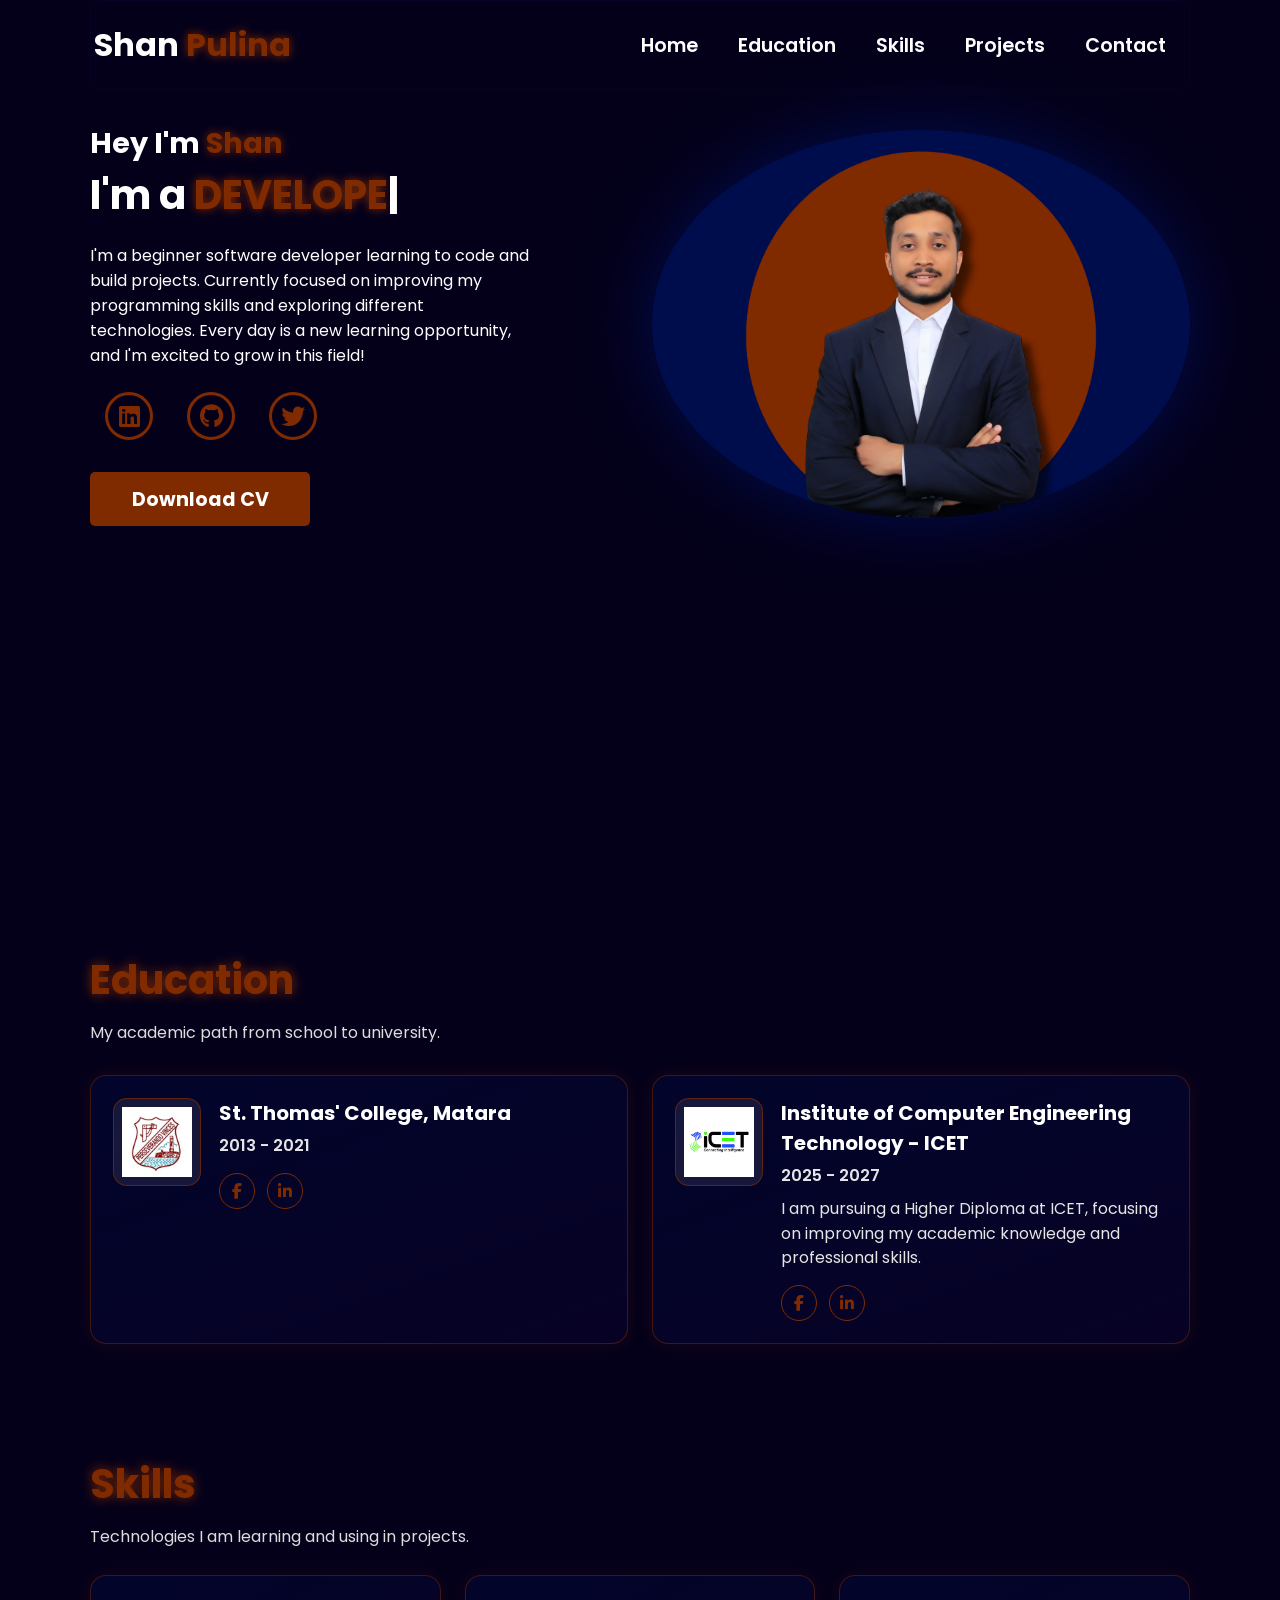
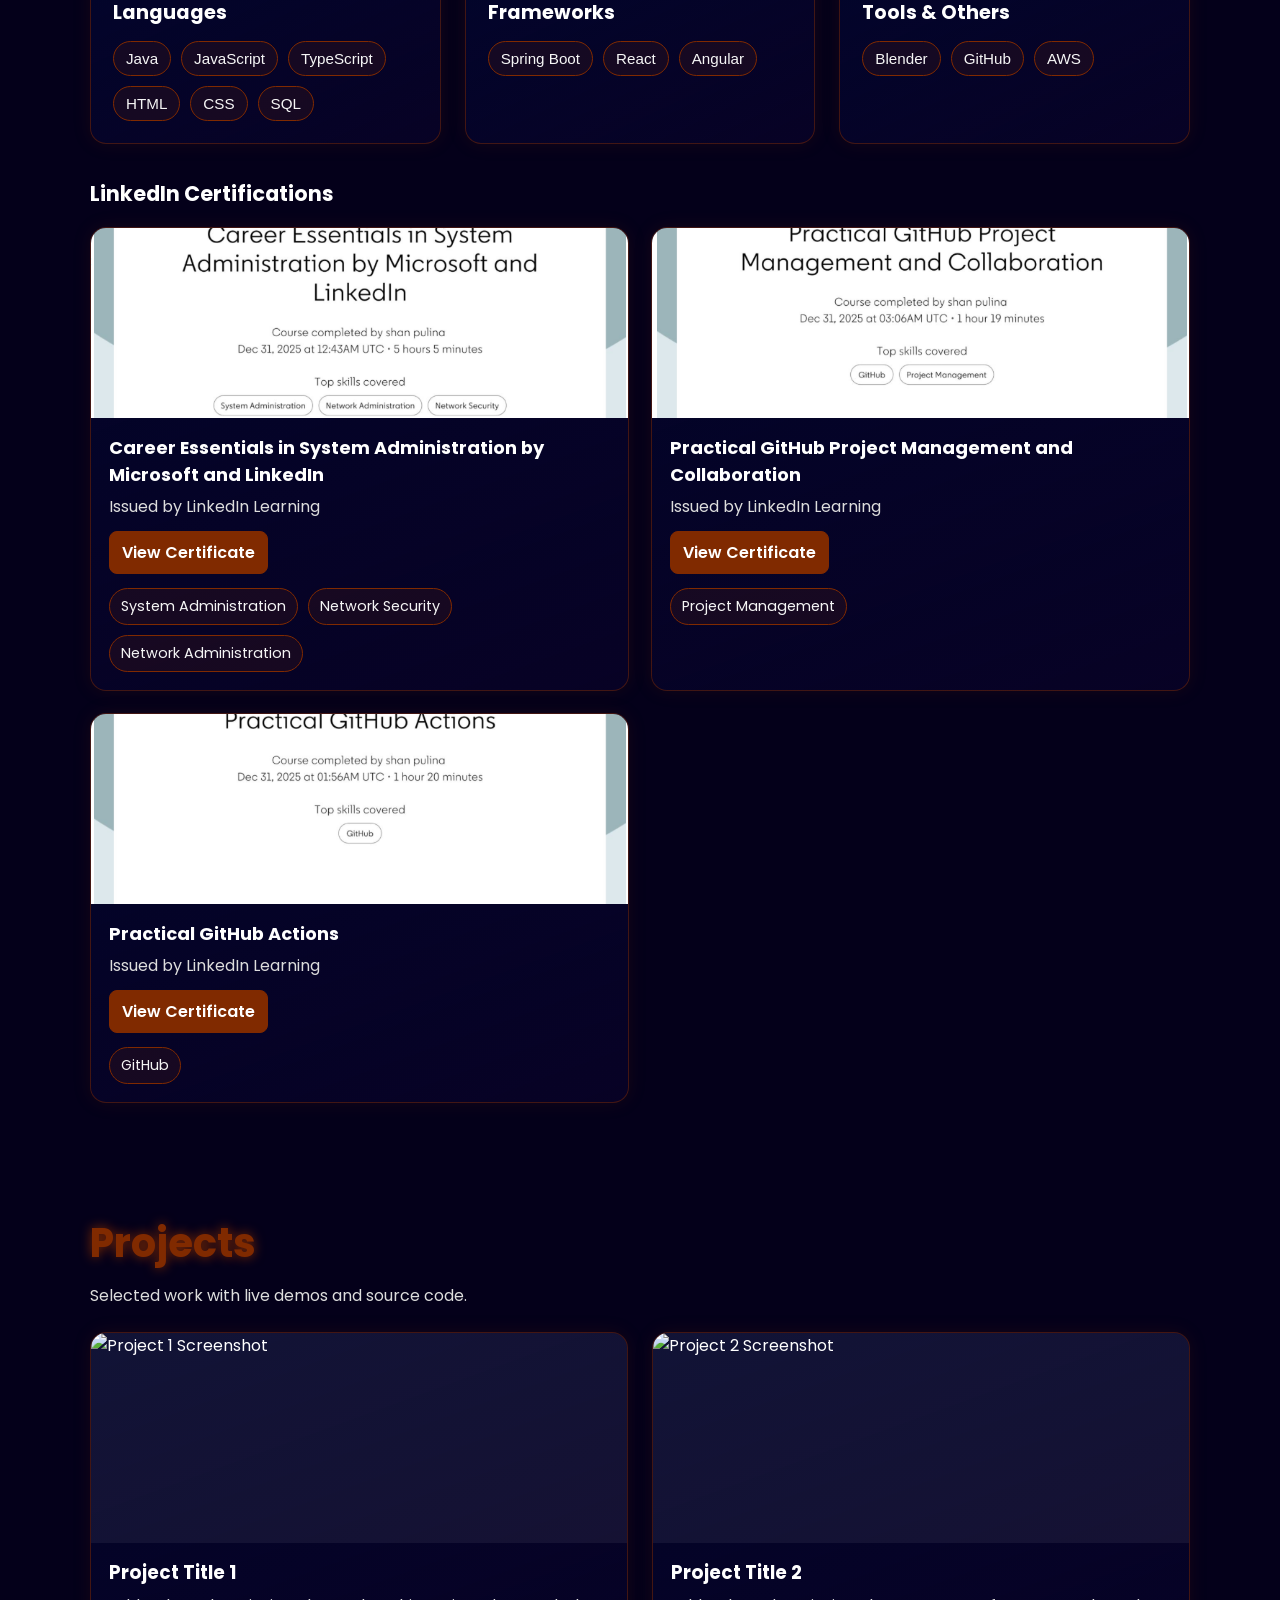
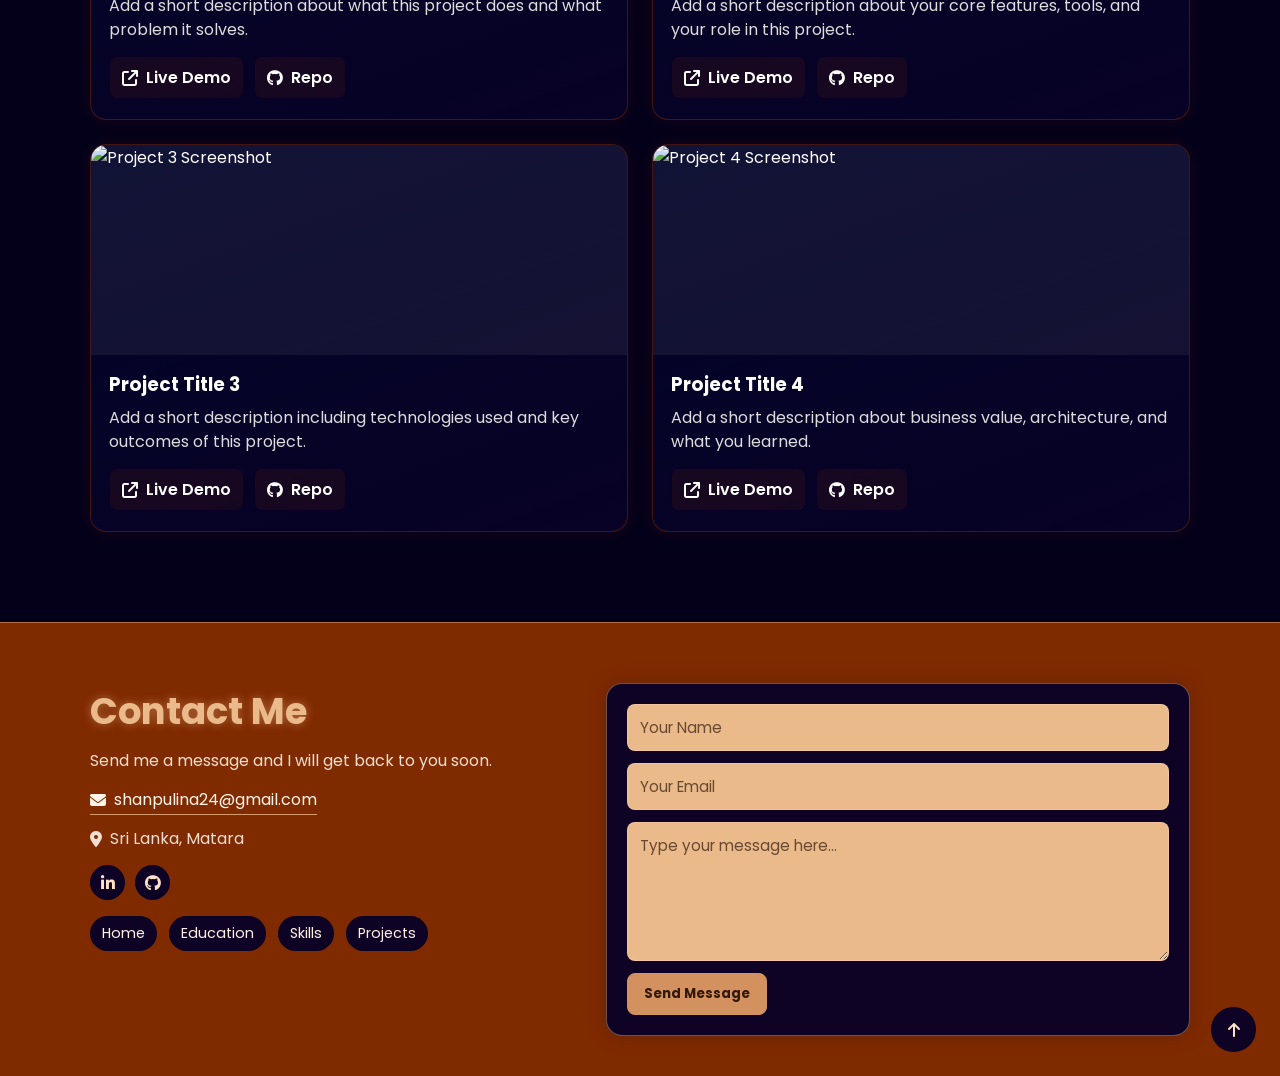
==== commit c1681cb2: "adjust footer/nav/projects color styling and form field appearance`" ====
--- a/index.html
+++ b/index.html
@@ -11,361 +11,16 @@
 </head>
 
 <body>
-    <nav>
-        <div class="nav-container">
-            <div class="logo" data-aos="zoom-in" data-aos-duration="1500">
-                Shan <span>Pulina</span>
-            </div>
-            <div class="links">
-                <div class="link" data-aos="fade-up" data-aos-duration="1500" data-aos-delay="100"><a
-                        href="#home">Home</a>
-                </div>
-                <div class="link" data-aos="fade-up" data-aos-duration="1500" data-aos-delay="200"><a
-                        href="#education">Education</a>
-                </div>
-                <div class="link" data-aos="fade-up" data-aos-duration="1500" data-aos-delay="300"><a
-                        href="#skills">Skills</a></div>
-                <div class="link" data-aos="fade-up" data-aos-duration="1500" data-aos-delay="400"><a
-                        href="#projects">Projects</a></div>
-                <div class="link" data-aos="fade-up" data-aos-duration="1500" data-aos-delay="500"><a
-                        href="#contact">Contact</a></div>
-            </div>
-        </div>
-        <i class="fa-solid fa-bars hamburg" onclick="hamburg()"></i>
-        <div class="dropdown">
-            <div class="links">
-                <a href="#home">Home</a>
-                <a href="#education">Education</a>
-                <a href="#skills">Skills</a>
-                <a href="#projects">Projects</a>
-                <a href="#contact">Contact</a>
-                <i class="fa-solid fa-xmark cancel" onclick="cancel()"></i>
-            </div>
-        </div>
-    </nav>
-    <section id="home" class="hero-section">
-        <div class="main-container">
-            <div class="content">
-                <h1 data-aos="fade-left" data-aos-duration="1500" data-aos-delay="700">Hey I'm <span>Shan</span></h1>
-                <div data-aos="fade-right" data-aos-duration="1500" data-aos-delay="900" class="typewriter">I'm a <span
-                        class="typewriter-text"></span><label for="">|</label></div>
-                <p data-aos="flip-down" data-aos-duration="1500" data-aos-delay="1100">
-                    I'm a beginner software developer learning to code and build projects.
-                    Currently focused on improving my programming skills and exploring different technologies.
-                    Every day is a new learning opportunity, and I'm excited to grow in this field!</p>
-                <div class="social-links">
-                    <a href="https://www.linkedin.com/in/shan-pulina/" target="_blank" rel="noopener noreferrer" data-aos="fade-up" data-aos-duration="1500" data-aos-delay="1300"><i
-                            class="fa-brands fa-linkedin"></i></a>
-                    <a href="https://github.com/shanPulina0425" data-aos="fade-up" data-aos-duration="1500" data-aos-delay="1400"><i
-                            class="fa-brands fa-github"></i></a>
-                    <a href="#" data-aos="fade-up" data-aos-duration="1500" data-aos-delay="1600"><i
-                            class="fa-brands fa-twitter"></i></a>
-                </div>
-                <div class="btn" data-aos="zoom-out" data-aos-duration="1500" data-aos-delay="1800">
-                    <button>Download CV</button>
-                </div>
-            </div>
-            <div class="image" data-aos="zoom-in" data-aos-duration="3000">
-                <img src="images/portfolioPic.png" alt="">
-            </div>
-        </div>
-    </section>
+    <div data-component="components/nav.html"></div>
+    <div data-component="components/home.html"></div>
+    <div data-component="components/education.html"></div>
+    <div data-component="components/skills.html"></div>
+    <div data-component="components/projects.html"></div>
+    <div data-component="components/footer.html"></div>
 
-    <section id="education" class="education-section">
-        <div class="education-container">
-            <h2 data-aos="fade-up" data-aos-duration="1200">Education</h2>
-            <p class="education-subtitle" data-aos="fade-up" data-aos-duration="1200" data-aos-delay="150">
-                My academic path from school to university.
-            </p>
-
-            <div class="education-grid">
-                <article class="education-card" data-aos="fade-right" data-aos-duration="1200">
-                    <div class="education-logo">
-                        <img src="images/school-logo.jpg" alt="School Logo">
-                    </div>
-                    <div class="education-content">
-                        <h3>St. Thomas' College, Matara</h3>
-                        <p class="education-years">2013 - 2021</p>
-                        <p>
-
-                        </p>
-                        <div class="education-social">
-                            <a href="https://www.facebook.com/StThomasMatara" target="_blank" rel="noopener noreferrer"
-                                aria-label="School Facebook">
-                                <i class="fa-brands fa-facebook-f"></i>
-                            </a>
-                            <a href="https://www.linkedin.com/school/thomians-matara/" target="_blank"
-                                rel="noopener noreferrer" aria-label="School LinkedIn">
-                                <i class="fa-brands fa-linkedin-in"></i>
-                            </a>
-                        </div>
-                    </div>
-                </article>
-
-                <article class="education-card" data-aos="fade-left" data-aos-duration="1200">
-                    <div class="education-logo">
-                        <img src="images/university-logo.jpg" alt="University Logo">
-                    </div>
-                    <div class="education-content">
-                        <h3>Institute of Computer Engineering Technology - ICET</h3>
-                        <p class="education-years">2025 - 2027 </p>
-                        <p>
-                            I am pursuing a Higher Diploma at ICET, focusing on improving my academic knowledge and
-                            professional skills.
-                        </p>
-                        <div class="education-social">
-                            <a href="https://www.facebook.com/iCETSriLanka" target="_blank" rel="noopener noreferrer"
-                                aria-label="University Facebook">
-                                <i class="fa-brands fa-facebook-f"></i>
-                            </a>
-                            <a href="https://www.linkedin.com/company/icetsrilanka/posts/?feedView=all" target="_blank"
-                                rel="noopener noreferrer" aria-label="University LinkedIn">
-                                <i class="fa-brands fa-linkedin-in"></i>
-                            </a>
-                        </div>
-                    </div>
-                </article>
-            </div>
-        </div>
-    </section>
-
-    <section id="skills" class="skills-section">
-        <div class="skills-container">
-            <h2 data-aos="fade-up" data-aos-duration="1200">Skills</h2>
-            <p class="skills-subtitle" data-aos="fade-up" data-aos-duration="1200" data-aos-delay="120">
-                Technologies I am learning and using in projects.
-            </p>
-
-            <div class="skills-grid">
-                <article class="skills-card" data-aos="fade-right" data-aos-duration="1200">
-                    <h3>Languages</h3>
-                    <div class="skill-tags">
-                        <span>Java</span>
-                        <span>JavaScript</span>
-                        <span>TypeScript</span>
-                        <span>HTML</span>
-                        <span>CSS</span>
-                        <span>SQL</span>
-                    </div>
-                </article>
-
-                <article class="skills-card" data-aos="fade-up" data-aos-duration="1200">
-                    <h3>Frameworks</h3>
-                    <div class="skill-tags">
-                        <span>Spring Boot</span>
-                        <span>React</span>
-                        <span>Angular</span>
-                    </div>
-                </article>
-
-                <article class="skills-card" data-aos="fade-left" data-aos-duration="1200">
-                    <h3>Tools & Others</h3>
-                    <div class="skill-tags">
-                        <span>Blender</span>
-                        <span>GitHub</span>
-                        <span>AWS</span>
-                    </div>
-                </article>
-            </div>
-
-            <div class="certifications-block" data-aos="fade-up" data-aos-duration="1200">
-                <h3>LinkedIn Certifications</h3>
-                <p class="certifications-note">
-
-                </p>
-
-                <div class="certifications-grid">
-                    <article class="certificate-card">
-                        <div class="certificate-image">
-                            <img src="images/Certificate-Microsoft.png" alt="LinkedIn Certificate 1">
-                        </div>
-                        <div class="certificate-content">
-                            <h4>Career Essentials in System Administration by Microsoft and LinkedIn</h4>
-                            <p>Issued by LinkedIn Learning</p>
-                            <a class="certificate-link"
-                                href="https://www.linkedin.com/learning/certificates/e90ef2c274ad61a0603dc3051a44b2dad6fb9915b313523b5c2a51965e92d208"
-                                target="_blank" rel="noopener noreferrer">
-                                View Certificate
-                            </a>
-                            <div class="certificate-skills">
-                                <span>System Administration</span>
-                                <span>
-                                    Network Security</span>
-                                <span>
-                                    Network Administration</span>
-                            </div>
-                        </div>
-                    </article>
-
-                    <article class="certificate-card">
-                        <div class="certificate-image">
-                            <img src="images/Certificate -Gihub-Project Management.png" alt="LinkedIn Certificate 2">
-                        </div>
-                        <div class="certificate-content">
-                            <h4>Practical GitHub Project Management and Collaboration</h4>
-                            <p>Issued by LinkedIn Learning</p>
-                            <a class="certificate-link"
-                                href="https://www.linkedin.com/learning/certificates/610594ad4d59dd8624b59e27fe5d28c316078cd5d1d5522e768e4a085c2640a0"
-                                target="_blank" rel="noopener noreferrer">
-                                View Certificate
-                            </a>
-                            <div class="certificate-skills">
-                                <span>Project Management</span>
-
-                            </div>
-                        </div>
-                    </article>
-
-                    <article class="certificate-card">
-                        <div class="certificate-image">
-                            <img src="images/Certificate-GithubActions.png" alt="LinkedIn Certificate 3">
-                        </div>
-                        <div class="certificate-content">
-                            <h4>Practical GitHub Actions</h4>
-                            <p>Issued by LinkedIn Learning</p>
-                            <a class="certificate-link"
-                                href="https://www.linkedin.com/learning/certificates/49e40adf9d547fb2f827cd98c41609ad96c48ecfd00d3e0cb5eefc8d3d1236bf"
-                                target="_blank" rel="noopener noreferrer">
-                                View Certificate
-                            </a>
-                            <div class="certificate-skills">
-                                <span>GitHub</span>
-
-                            </div>
-                        </div>
-                    </article>
-                </div>
-            </div>
-        </div>
-    </section>
-
-    <section id="projects" class="projects-section">
-        <div class="projects-container">
-            <h2 data-aos="fade-up" data-aos-duration="1200">Projects</h2>
-            <p class="projects-subtitle" data-aos="fade-up" data-aos-duration="1200" data-aos-delay="120">
-                Selected work with live demos and source code.
-            </p>
-
-            <div class="projects-grid">
-                <article class="project-card" data-aos="fade-right" data-aos-duration="1200">
-                    <div class="project-image">
-                        <img src="images/project-1.jpg" alt="Project 1 Screenshot">
-                    </div>
-                    <div class="project-content">
-                        <h3>Project Title 1</h3>
-                        <p>Add a short description about what this project does and what problem it solves.</p>
-                        <div class="project-links">
-                            <a href="#" target="_blank" rel="noopener noreferrer" aria-label="Deploy Link">
-                                <i class="fa-solid fa-arrow-up-right-from-square"></i> Live Demo
-                            </a>
-                            <a href="#" target="_blank" rel="noopener noreferrer" aria-label="GitHub Repository">
-                                <i class="fa-brands fa-github"></i> Repo
-                            </a>
-                        </div>
-                    </div>
-                </article>
-
-                <article class="project-card" data-aos="fade-up" data-aos-duration="1200">
-                    <div class="project-image">
-                        <img src="images/project-2.jpg" alt="Project 2 Screenshot">
-                    </div>
-                    <div class="project-content">
-                        <h3>Project Title 2</h3>
-                        <p>Add a short description about your core features, tools, and your role in this project.</p>
-                        <div class="project-links">
-                            <a href="#" target="_blank" rel="noopener noreferrer" aria-label="Deploy Link">
-                                <i class="fa-solid fa-arrow-up-right-from-square"></i> Live Demo
-                            </a>
-                            <a href="#" target="_blank" rel="noopener noreferrer" aria-label="GitHub Repository">
-                                <i class="fa-brands fa-github"></i> Repo
-                            </a>
-                        </div>
-                    </div>
-                </article>
-
-                <article class="project-card" data-aos="fade-up" data-aos-duration="1200">
-                    <div class="project-image">
-                        <img src="images/project-3.jpg" alt="Project 3 Screenshot">
-                    </div>
-                    <div class="project-content">
-                        <h3>Project Title 3</h3>
-                        <p>Add a short description including technologies used and key outcomes of this project.</p>
-                        <div class="project-links">
-                            <a href="#" target="_blank" rel="noopener noreferrer" aria-label="Deploy Link">
-                                <i class="fa-solid fa-arrow-up-right-from-square"></i> Live Demo
-                            </a>
-                            <a href="#" target="_blank" rel="noopener noreferrer" aria-label="GitHub Repository">
-                                <i class="fa-brands fa-github"></i> Repo
-                            </a>
-                        </div>
-                    </div>
-                </article>
-
-                <article class="project-card" data-aos="fade-left" data-aos-duration="1200">
-                    <div class="project-image">
-                        <img src="images/project-4.jpg" alt="Project 4 Screenshot">
-                    </div>
-                    <div class="project-content">
-                        <h3>Project Title 4</h3>
-                        <p>Add a short description about business value, architecture, and what you learned.</p>
-                        <div class="project-links">
-                            <a href="#" target="_blank" rel="noopener noreferrer" aria-label="Deploy Link">
-                                <i class="fa-solid fa-arrow-up-right-from-square"></i> Live Demo
-                            </a>
-                            <a href="#" target="_blank" rel="noopener noreferrer" aria-label="GitHub Repository">
-                                <i class="fa-brands fa-github"></i> Repo
-                            </a>
-                        </div>
-                    </div>
-                </article>
-            </div>
-        </div>
-    </section>
-
-    <footer id="contact" class="contact-footer">
-        <div class="footer-container">
-            <div class="footer-contact-info" data-aos="fade-right" data-aos-duration="1200">
-                <h2>Contact Me</h2>
-                <p>Send me a message and I will get back to you soon.</p>
-                <a class="footer-email" href="mailto:shanpulina24@gmail.com">
-                    <i class="fa-solid fa-envelope"></i> shanpulina24@gmail.com
-                </a>
-                <p class="footer-location">
-                    <i class="fa-solid fa-location-dot"></i> Sri Lanka, Matara
-                </p>
-                <div class="footer-social">
-                    <a href="https://www.linkedin.com/in/shan-pulina/" target="_blank" rel="noopener noreferrer" aria-label="LinkedIn">
-                        <i class="fa-brands fa-linkedin-in"></i>
-                    </a>
-                    <a href="https://github.com/shanPulina0425" target="_blank" rel="noopener noreferrer" aria-label="GitHub">
-                        <i class="fa-brands fa-github"></i>
-                    </a>
-                </div>
-                <div class="footer-nav-links">
-                    <a href="#home">Home</a>
-                    <a href="#education">Education</a>
-                    <a href="#skills">Skills</a>
-                    <a href="#projects">Projects</a>
-                </div>
-            </div>
-
-            <form id="form" class="footer-form" data-aos="fade-left" data-aos-duration="1200">
-                <input type="text" name="name" placeholder="Your Name" required>
-                <input type="email" name="email" placeholder="Your Email" required>
-                <textarea name="message" rows="5" placeholder="Type your message here..." required></textarea>
-                <button type="submit">Send Message</button>
-            </form>
-        </div>
-
-        <a href="#home" class="back-to-top" aria-label="Back to top">
-            <i class="fa-solid fa-arrow-up"></i>
-        </a>
-    </footer>
     <script src="https://unpkg.com/aos@next/dist/aos.js"></script>
-    <script>
-        AOS.init({ offset: 0, });
-    </script>
     <script src="script.js"></script>
+    <script src="components/loader.js"></script>
 </body>
 
 </html>
--- a/style.css
+++ b/style.css
@@ -21,11 +21,15 @@
 }
 
 .nav-container{
-    width: 100%;
+    width: min(1100px, 92%);
+    margin: 0 auto;
     height: 100%;
     display: flex;
-    justify-content: space-around;
-    align-items: center;
+    justify-content: space-between;
+    align-items: center;
+    border: 1px solid rgba(8, 2, 38, 0.95);
+    border-radius: 12px;
+    padding: 0 3px;
 }
 
 .logo{
@@ -97,14 +101,17 @@
 .hero-section{
     width: 100%;
     min-height: 90vh;
+    padding-top: 32px;
 }
 
 .main-container{
-    width: 100%;
+    width: min(1100px, 92%);
+    margin: 0 auto;
     height: 100%;
     display: flex;
-    justify-content: space-evenly;
-    align-items: center;
+    justify-content: space-between;
+    align-items: center;
+    gap: clamp(32px, 6vw, 90px);
 }
 
 .main-container .content{
@@ -126,6 +133,7 @@
 .content .typewriter{
     font-size: clamp(1rem, 1rem + 5vw, 2.5rem);
     font-weight: 700;
+    margin-bottom: 18px;
 }
 
 .typewriter span{
@@ -135,7 +143,7 @@
 
 .content p{
     font-size: clamp(0,4rem, 0.2rem + 9vw, 1rem);
-    margin : 10px 0;
+    margin: 0 0 24px 0;
 }
 
 .social-links i{
@@ -153,6 +161,10 @@
     transition: 0.2s linear;
 }
 
+.social-links{
+    margin-bottom: 14px;
+}
+
 .social-links i:hover{
     scale: 1.3;
     filter: drop-shadow(0 0 10px rgb(128,42,0));
@@ -163,7 +175,7 @@
 .content button{
     width: 50%;
     height: 6vh;
-    margin: 30px;
+    margin: 18px 0 0 0;
     background-color: rgb(128,42,0);
     color: white;
     border: none;
@@ -190,6 +202,7 @@
     overflow: hidden;
     box-shadow: 0 0 70px rgb(0,13,77);
     flex-shrink: 0;
+    transition: transform 0.28s ease, box-shadow 0.28s ease, filter 0.28s ease;
 }
 
 .main-container .image img{
@@ -200,7 +213,9 @@
 }
 
 .main-container .image:hover{
-    animation: animate 1.5s ease-in-out infinite;
+    transform: translateY(-8px) scale(1.02);
+    box-shadow: 0 0 90px rgba(0,13,77,0.95);
+    filter: saturate(1.08);
 }
 
 @keyframes animate {
@@ -572,7 +587,7 @@
 .project-links a{
     text-decoration: none;
     color: white;
-    border: 1px solid rgb(128,42,0);
+    border: 1px solid rgba(8, 2, 38, 0.95);
     border-radius: 8px;
     padding: 8px 12px;
     background-color: rgba(128,42,0,0.14);
@@ -592,7 +607,7 @@
 .contact-footer{
     width: 100%;
     padding: 60px 0 40px;
-    background: linear-gradient(135deg, rgb(128,42,0) 0%, rgb(0,13,77) 100%);
+    background-color: rgb(128,42,0);
     border-top: 1px solid rgba(255, 214, 182, 0.4);
     position: relative;
 }
@@ -652,8 +667,9 @@
     width: 2.2rem;
     height: 2.2rem;
     border-radius: 50%;
-    border: 1.4px solid rgba(235, 186, 139, 0.9);
+    border: 1.4px solid rgba(8, 2, 38, 0.95);
     color: rgb(255, 225, 198);
+    background-color: rgba(8, 2, 38, 0.95);
     text-decoration: none;
     display: inline-flex;
     align-items: center;
@@ -662,9 +678,9 @@
 }
 
 .footer-social a:hover{
-    color: rgb(60, 29, 14);
-    background-color: rgb(235, 186, 139);
-    box-shadow: 0 0 12px rgba(235, 186, 139, 0.6);
+    color: rgb(255, 225, 198);
+    background-color: rgba(8, 2, 38, 0.95);
+    box-shadow: 0 0 12px rgba(8, 2, 38, 0.55);
 }
 
 .footer-nav-links{
@@ -677,7 +693,8 @@
 .footer-nav-links a{
     color: #fff1e5;
     text-decoration: none;
-    border: 1px solid rgba(235, 186, 139, 0.55);
+    border: 1px solid rgba(8, 2, 38, 0.95);
+    background-color: rgba(8, 2, 38, 0.95);
     border-radius: 999px;
     padding: 6px 11px;
     font-size: 0.9rem;
@@ -685,12 +702,12 @@
 }
 
 .footer-nav-links a:hover{
-    color: rgb(60, 29, 14);
-    background-color: rgb(235, 186, 139);
+    color: #fff1e5;
+    background-color: rgba(8, 2, 38, 0.95);
 }
 
 .footer-form{
-    background: linear-gradient(160deg, rgba(74, 41, 22, 0.68), rgba(39, 21, 12, 0.95));
+    background: rgba(8, 2, 38, 0.95);
     border: 1px solid rgba(235, 186, 139, 0.42);
     border-radius: 16px;
     padding: 20px;
@@ -702,9 +719,9 @@
 .footer-form input,
 .footer-form textarea{
     width: 100%;
-    background-color: rgba(255, 234, 217, 0.07);
-    border: 1px solid rgba(235, 186, 139, 0.42);
-    color: #fff4ea;
+    background-color: rgb(235, 186, 139);
+    border: 1px solid rgba(255, 214, 182, 0.45);
+    color: rgb(49, 24, 12);
     border-radius: 8px;
     padding: 11px 12px;
     font-size: 0.95rem;
@@ -713,13 +730,13 @@
 
 .footer-form input::placeholder,
 .footer-form textarea::placeholder{
-    color: #e5cbb7;
+    color: rgba(49, 24, 12, 0.7);
 }
 
 .footer-form input:focus,
 .footer-form textarea:focus{
-    border-color: rgb(255, 204, 156);
-    box-shadow: 0 0 0 2px rgba(255, 204, 156, 0.25);
+    border-color: rgb(255, 214, 182);
+    box-shadow: 0 0 0 2px rgba(255, 214, 182, 0.25);
 }
 
 .footer-form button{
@@ -735,9 +752,9 @@
 }
 
 .footer-form button:hover{
-    background-color: transparent;
-    color: rgb(255, 218, 183);
-    border-color: rgb(255, 218, 183);
+    background-color: rgba(8, 2, 38, 0.95);
+    color: #fff4ea;
+    border-color: rgba(8, 2, 38, 0.95);
 }
 
 .footer-form button:disabled{
@@ -752,9 +769,9 @@
     width: 2.8rem;
     height: 2.8rem;
     border-radius: 50%;
-    border: 1.5px solid rgb(235, 186, 139);
+    border: 1.5px solid rgba(8, 2, 38, 0.95);
     color: rgb(255, 225, 198);
-    background-color: rgba(255, 225, 198, 0.08);
+    background-color: rgba(8, 2, 38, 0.95);
     display: inline-flex;
     align-items: center;
     justify-content: center;
@@ -763,9 +780,9 @@
 }
 
 .back-to-top:hover{
-    color: rgb(60, 29, 14);
-    background-color: rgb(235, 186, 139);
-    box-shadow: 0 0 12px rgba(235, 186, 139, 0.8);
+    color: rgb(255, 225, 198);
+    background-color: rgba(8, 2, 38, 0.95);
+    box-shadow: 0 0 12px rgba(8, 2, 38, 0.65);
 }
 
 
@@ -780,6 +797,7 @@
     .main-container{
         display: flex;
         flex-direction: column-reverse;
+        gap: 24px;
     }
 
     .nav-container .links{
